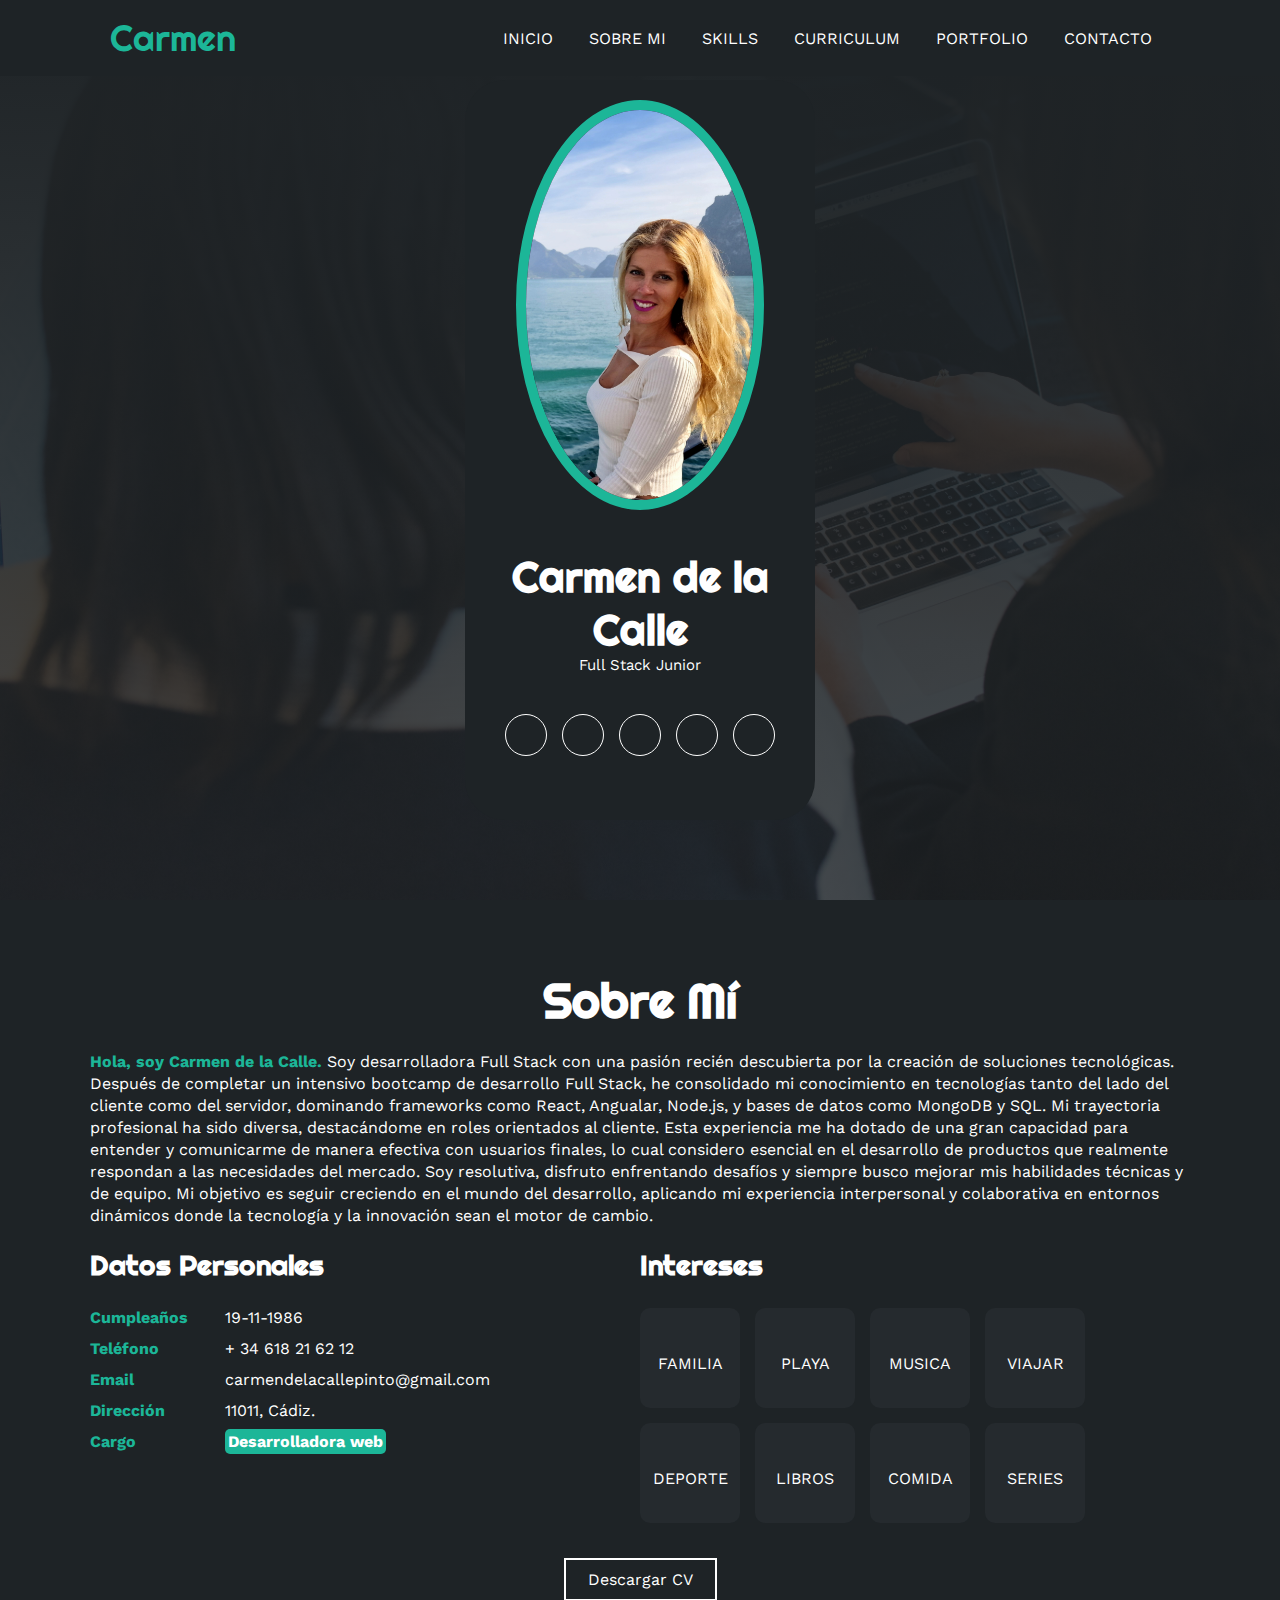
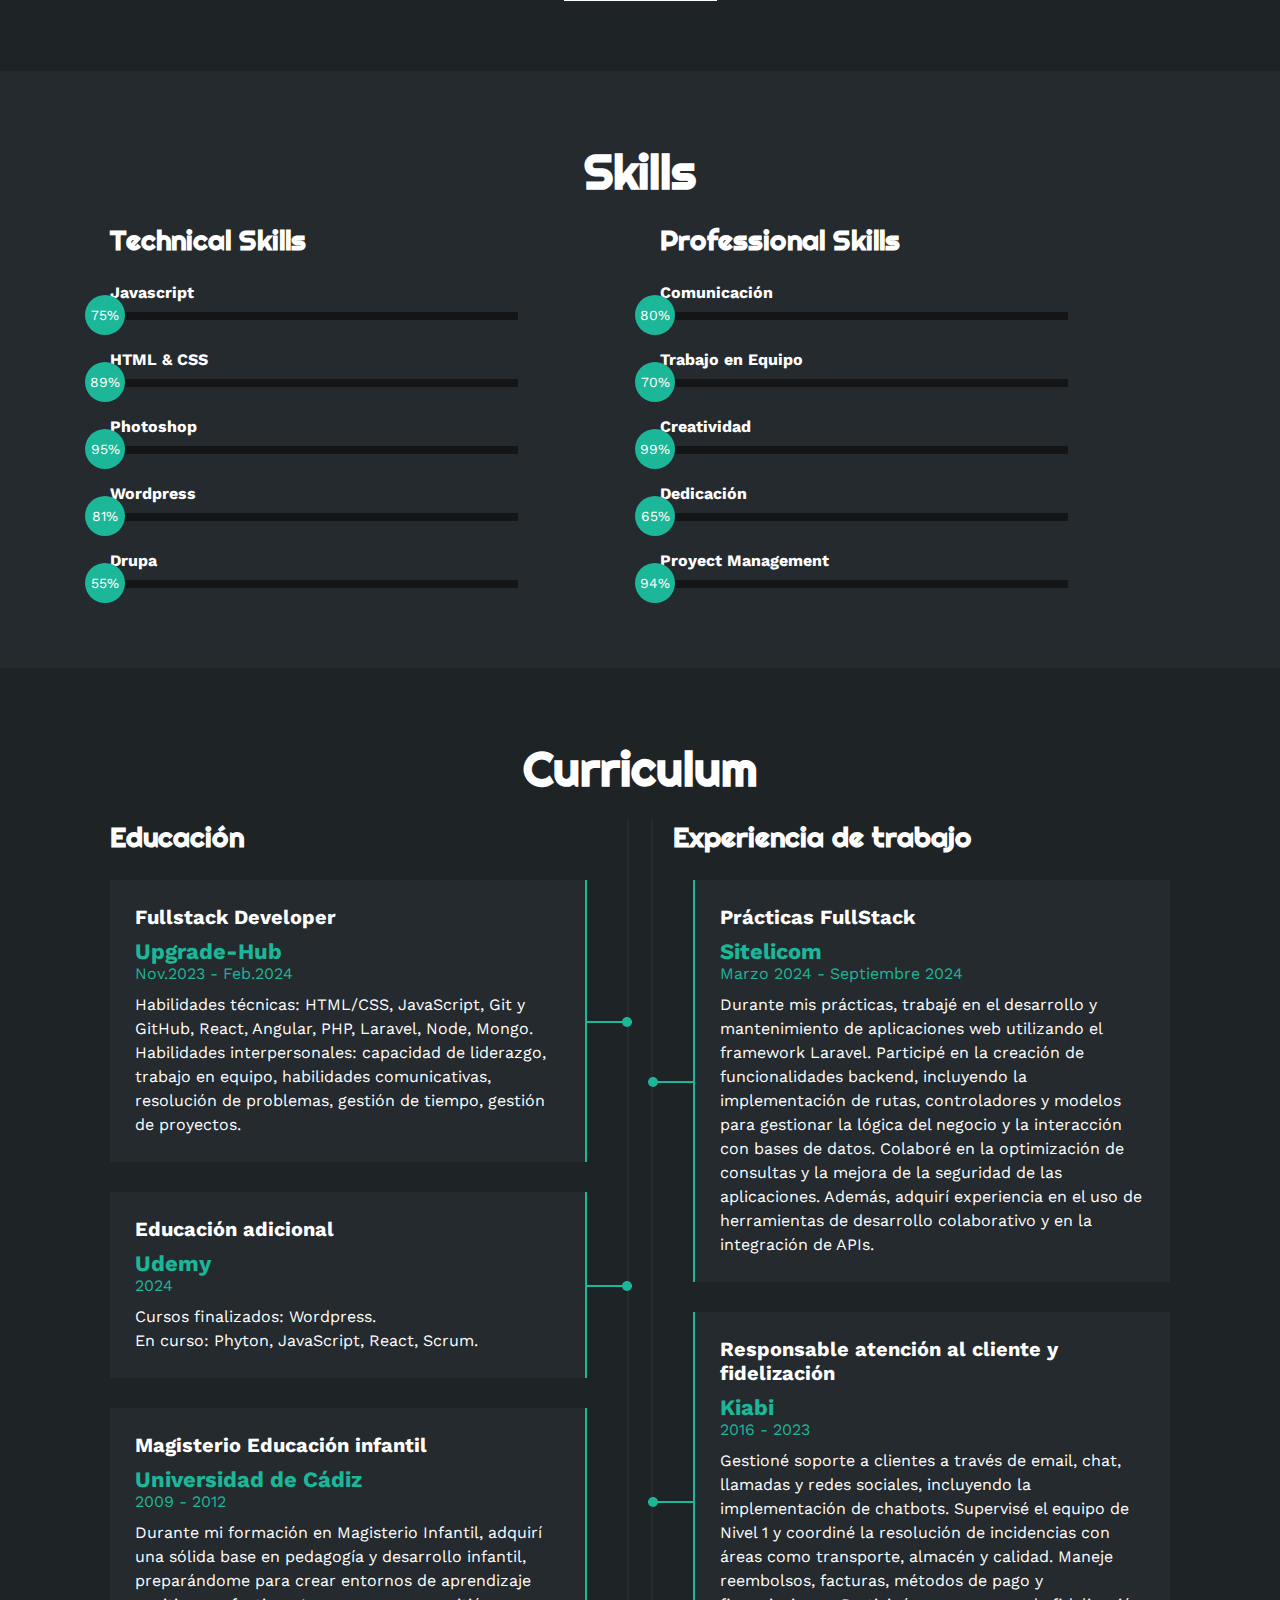
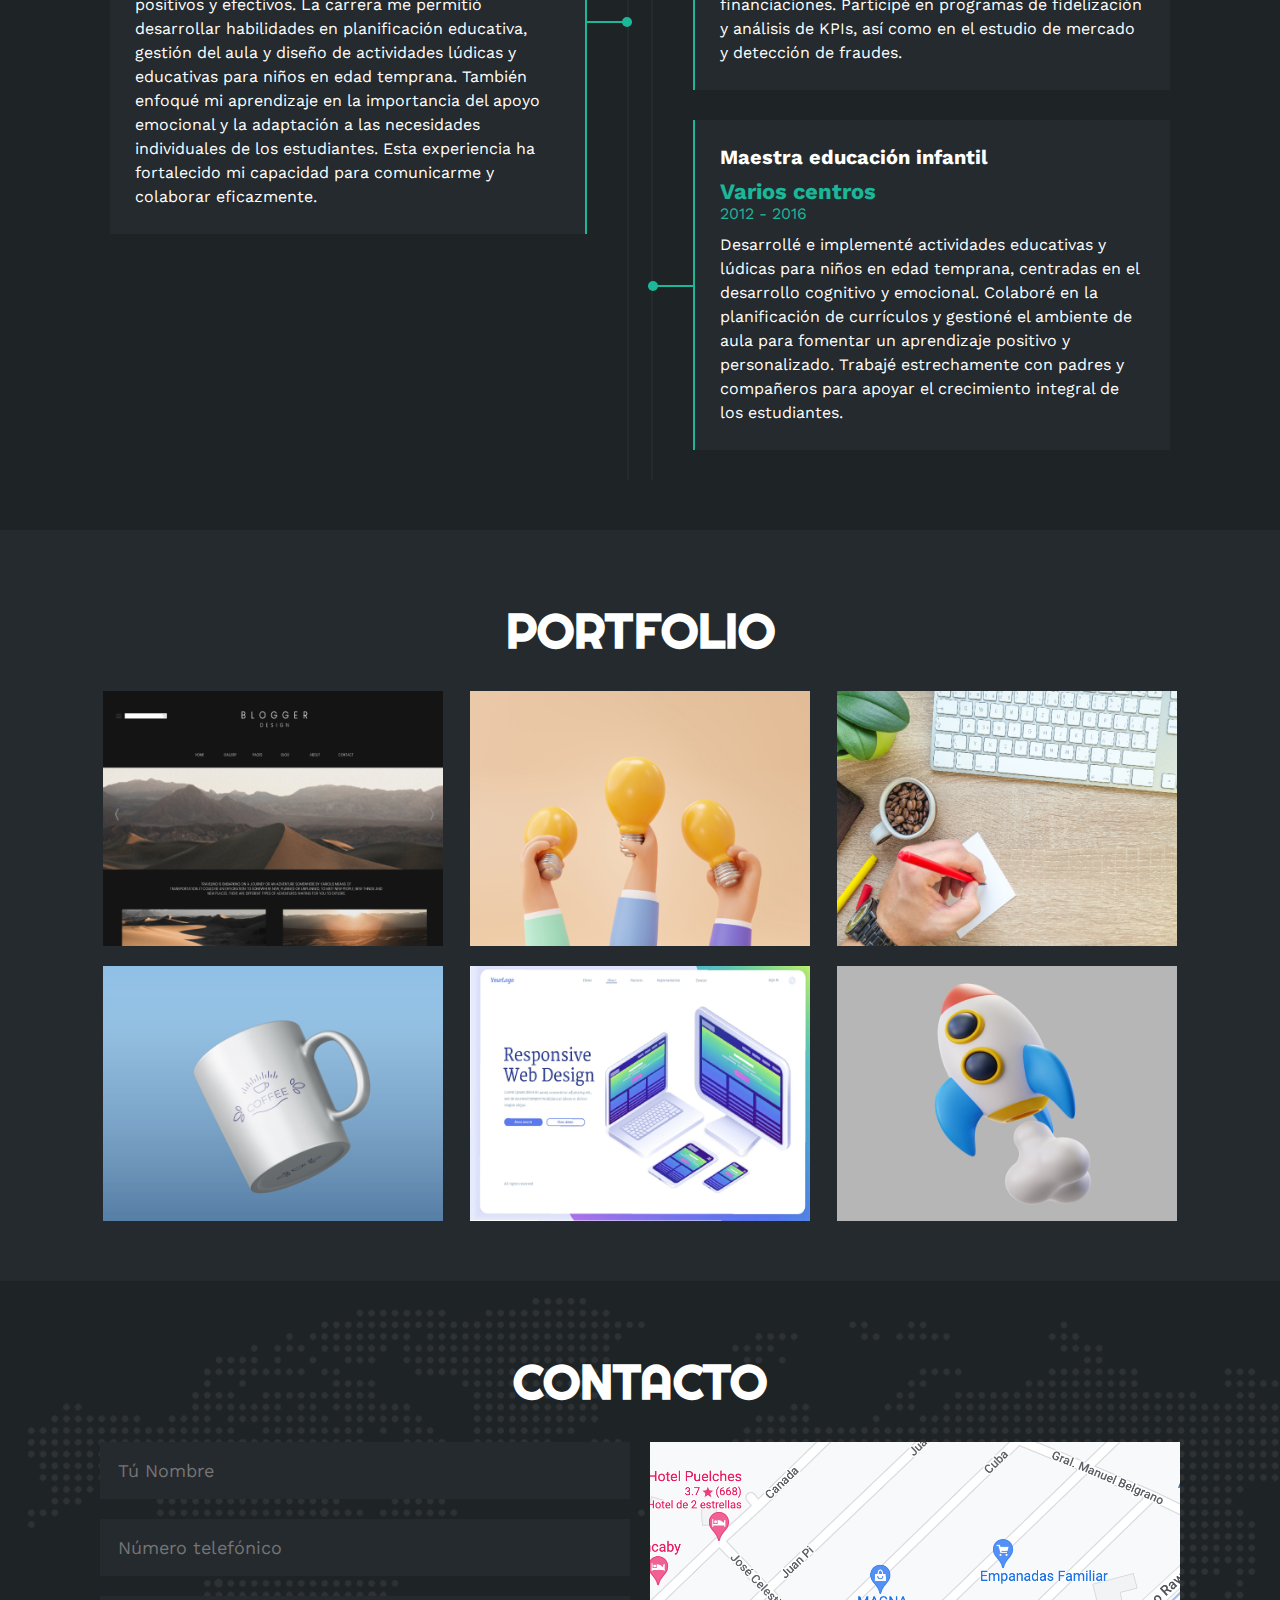
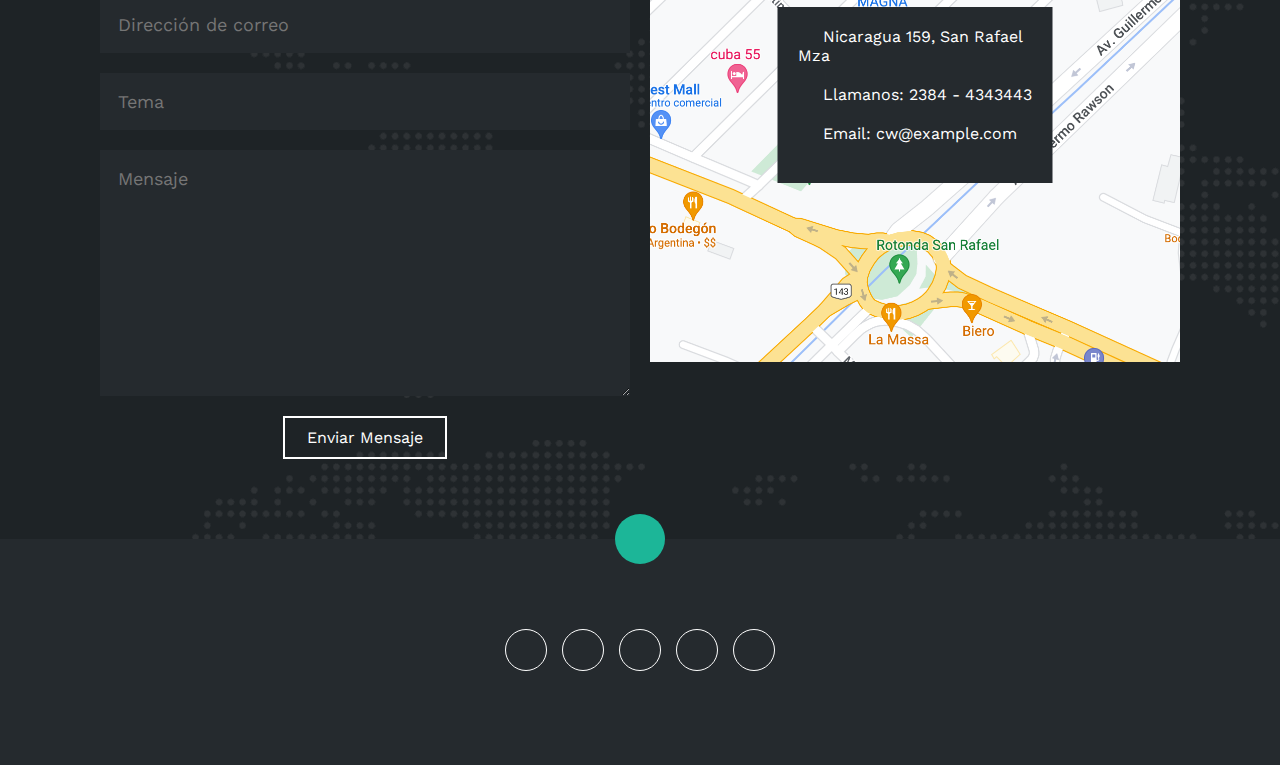
==== portfolio-carmen/index.html @ 6830748e "Inicio" ====
<!DOCTYPE html>
<html lang="es">
  <head>
    <meta charset="UTF-8" />
    <meta http-equiv="X-UA-Compatible" content="IE=edge" />
    <meta name="viewport" content="width=device-width, initial-scale=1.0" />
    <link
      rel="stylesheet"
      href="https://cdnjs.cloudflare.com/ajax/libs/font-awesome/6.1.2/css/all.min.css"
      integrity="sha512-1sCRPdkRXhBV2PBLUdRb4tMg1w2YPf37qatUFeS7zlBy7jJI8Lf4VHwWfZZfpXtYSLy85pkm9GaYVYMfw5BC1A=="
      crossorigin="anonymous"
      referrerpolicy="no-referrer"
    />
    <title>Portfolio</title>
    <link rel="stylesheet" href="estilo.css" />
  </head>
  <body>
    <!-- MENU ENCABEZADO -->
    <div class="contenedor-header">
      <header>
        <div class="logo">
          <a href="#">Carmen</a>
        </div>
        <nav id="nav">
          <ul>
            <li><a href="#inicio" onclick="seleccionar()">INICIO</a></li>
            <li><a href="#sobremi" onclick="seleccionar()">SOBRE MI</a></li>
            <li><a href="#skills" onclick="seleccionar()">SKILLS</a></li>
            <li>
              <a href="#curriculum" onclick="seleccionar()">CURRICULUM</a>
            </li>
            <li><a href="#portfolio" onclick="seleccionar()">PORTFOLIO</a></li>
            <li><a href="#contacto" onclick="seleccionar()">CONTACTO</a></li>
          </ul>
        </nav>
        <div class="nav-responsive" onclick="mostrarOcultarMenu()">
          <i class="fa-solid fa-bars"></i>
        </div>
      </header>
    </div>

    <!-- SECCION INICIO -->
    <section id="inicio" class="inicio">
      <div class="contenido-banner">
        <div class="contenedor-img">
          <img src="img/carmen.jpg" alt="" />
        </div>
        <h1>Carmen de la Calle</h1>
        <h2>Full Stack Junior</h2>
        <div class="redes">
          <a href="#"><i class="fa-brands fa-facebook-f"></i></a>
          <a href="#"><i class="fa-brands fa-twitter"></i></a>
          <a href="#"><i class="fa-brands fa-skype"></i></a>
          <a href="#"><i class="fa-brands fa-linkedin-in"></i></a>
          <a href="#"><i class="fa-solid fa-rss"></i></a>
        </div>
      </div>
    </section>

    <!-- SECCION SOBRE MI -->
    <section id="sobremi" class="sobremi">
      <div class="contenido-seccion">
        <h2>Sobre Mí</h2>
        <p>
          <span>Hola, soy Carmen de la Calle.</span> Soy desarrolladora Full
          Stack con una pasión recién descubierta por la creación de soluciones
          tecnológicas. Después de completar un intensivo bootcamp de desarrollo
          Full Stack, he consolidado mi conocimiento en tecnologías tanto del
          lado del cliente como del servidor, dominando frameworks como React,
          Angualar, Node.js, y bases de datos como MongoDB y SQL. Mi trayectoria
          profesional ha sido diversa, destacándome en roles orientados al
          cliente. Esta experiencia me ha dotado de una gran capacidad para
          entender y comunicarme de manera efectiva con usuarios finales, lo
          cual considero esencial en el desarrollo de productos que realmente
          respondan a las necesidades del mercado. Soy resolutiva, disfruto
          enfrentando desafíos y siempre busco mejorar mis habilidades técnicas
          y de equipo. Mi objetivo es seguir creciendo en el mundo del
          desarrollo, aplicando mi experiencia interpersonal y colaborativa en
          entornos dinámicos donde la tecnología y la innovación sean el motor
          de cambio.
        </p>

        <div class="fila">
          <!-- datos personales -->
          <div class="col">
            <h3>Datos Personales</h3>
            <ul>
              <li>
                <strong>Cumpleaños</strong>
                19-11-1986
              </li>
              <li>
                <strong>Teléfono</strong>
                + 34 618 21 62 12
              </li>
              <li>
                <strong>Email</strong>
                carmendelacallepinto@gmail.com
              </li>
              <li>
                <strong>Dirección</strong>
                11011, Cádiz.
              </li>
              <li>
                <strong>Cargo</strong>
                <span>Desarrolladora web</span>
              </li>
            </ul>
          </div>

          <!-- intereses -->
          <div class="col">
            <h3>Intereses</h3>
            <div class="contenedor-intereses">
              <div class="interes">
                <i class="fas fa-home"></i>
                <span>FAMILIA</span>
              </div>
              <div class="interes">
                <i class="fas fa-water"></i>
                <span>PLAYA</span>
              </div>
              <div class="interes">
                <i class="fa-solid fa-headphones"></i>
                <span>MUSICA</span>
              </div>
              <div class="interes">
                <i class="fa-solid fa-plane"></i>
                <span>VIAJAR</span>
              </div>
              <div class="interes">
                <i class="fa-solid fa-person-hiking"></i>
                <span>DEPORTE</span>
              </div>
              <div class="interes">
                <i class="fa-solid fa-book"></i>
                <span>LIBROS</span>
              </div>
              <div class="interes">
                <i class="fas fa-utensils"></i>
                <span>COMIDA</span>
              </div>
              <div class="interes">
                <i class="fas fa-tv"></i>
                <span>SERIES</span>
              </div>
            </div>
          </div>
        </div>
        <button>
          Descargar CV <i class="fa-solid fa-download"></i>
          <span class="overlay"></span>
        </button>
      </div>
    </section>

    <!-- SECCION SKILLS -->
    <section class="skills" id="skills">
      <div class="contenido-seccion">
        <h2>Skills</h2>
        <div class="fila">
          <!-- Technical Skill -->
          <div class="col">
            <h3>Technical Skills</h3>
            <div class="skill">
              <span>Javascript</span>
              <div class="barra-skill">
                <div class="progreso">
                  <span>75%</span>
                </div>
              </div>
            </div>
            <div class="skill">
              <span>HTML & CSS</span>
              <div class="barra-skill">
                <div class="progreso">
                  <span>89%</span>
                </div>
              </div>
            </div>
            <div class="skill">
              <span>Photoshop</span>
              <div class="barra-skill">
                <div class="progreso">
                  <span>95%</span>
                </div>
              </div>
            </div>
            <div class="skill">
              <span>Wordpress</span>
              <div class="barra-skill">
                <div class="progreso">
                  <span>81%</span>
                </div>
              </div>
            </div>
            <div class="skill">
              <span>Drupa</span>
              <div class="barra-skill">
                <div class="progreso">
                  <span>55%</span>
                </div>
              </div>
            </div>
          </div>
          <!-- Professional Skills -->
          <div class="col">
            <h3>Professional Skills</h3>
            <div class="skill">
              <span>Comunicación</span>
              <div class="barra-skill">
                <div class="progreso">
                  <span>80%</span>
                </div>
              </div>
            </div>
            <div class="skill">
              <span>Trabajo en Equipo</span>
              <div class="barra-skill">
                <div class="progreso">
                  <span>70%</span>
                </div>
              </div>
            </div>
            <div class="skill">
              <span>Creatividad</span>
              <div class="barra-skill">
                <div class="progreso">
                  <span>99%</span>
                </div>
              </div>
            </div>
            <div class="skill">
              <span>Dedicación</span>
              <div class="barra-skill">
                <div class="progreso">
                  <span>65%</span>
                </div>
              </div>
            </div>
            <div class="skill">
              <span>Proyect Management</span>
              <div class="barra-skill">
                <div class="progreso">
                  <span>94%</span>
                </div>
              </div>
            </div>
          </div>
        </div>
      </div>
    </section>

    <!-- SECCION CURRICULUM -->
    <section id="curriculum" class="curriculum">
      <div class="contenido-seccion">
        <h2>Curriculum</h2>
        <div class="fila">
          <div class="col izquierda">
            <h3>Educación</h3>
            <div class="item izq">
              <h4>Fullstack Developer</h4>
              <span class="casa">Upgrade-Hub</span>
              <span class="fecha">Nov.2023 - Feb.2024</span>
              <p>
                Habilidades técnicas: HTML/CSS, JavaScript, Git y GitHub, React,
                Angular, PHP, Laravel, Node, Mongo. Habilidades interpersonales:
                capacidad de liderazgo, trabajo en equipo, habilidades
                comunicativas, resolución de problemas, gestión de tiempo,
                gestión de proyectos.
              </p>
              <div class="conectori">
                <div class="circuloi"></div>
              </div>
            </div>
            <div class="item izq">
              <h4>Educación adicional</h4>
              <span class="casa">Udemy</span>
              <span class="fecha">2024</span>
              <p>
                Cursos finalizados: Wordpress. <br />
                En curso: Phyton, JavaScript, React, Scrum.
              </p>
              <div class="conectori">
                <div class="circuloi"></div>
              </div>
            </div>
            <div class="item izq">
              <h4>Magisterio Educación infantil</h4>
              <span class="casa">Universidad de Cádiz</span>
              <span class="fecha">2009 - 2012</span>
              <p>
                Durante mi formación en Magisterio Infantil, adquirí una sólida
                base en pedagogía y desarrollo infantil, preparándome para crear
                entornos de aprendizaje positivos y efectivos. La carrera me
                permitió desarrollar habilidades en planificación educativa,
                gestión del aula y diseño de actividades lúdicas y educativas
                para niños en edad temprana. También enfoqué mi aprendizaje en
                la importancia del apoyo emocional y la adaptación a las
                necesidades individuales de los estudiantes. Esta experiencia ha
                fortalecido mi capacidad para comunicarme y colaborar
                eficazmente.
              </p>
              <div class="conectori">
                <div class="circuloi"></div>
              </div>
            </div>
          </div>

          <div class="col derecha">
            <h3>Experiencia de trabajo</h3>
            <div class="item der">
              <h4>Prácticas FullStack</h4>
              <span class="casa">Sitelicom</span>
              <span class="fecha">Marzo 2024 - Septiembre 2024</span>
              <p>
                Durante mis prácticas, trabajé en el desarrollo y mantenimiento
                de aplicaciones web utilizando el framework Laravel. Participé
                en la creación de funcionalidades backend, incluyendo la
                implementación de rutas, controladores y modelos para gestionar
                la lógica del negocio y la interacción con bases de datos.
                Colaboré en la optimización de consultas y la mejora de la
                seguridad de las aplicaciones. Además, adquirí experiencia en el
                uso de herramientas de desarrollo colaborativo y en la
                integración de APIs.
              </p>
              <div class="conectord">
                <div class="circulod"></div>
              </div>
            </div>
            <div class="item der">
              <h4>Responsable atención al cliente y fidelización</h4>
              <span class="casa">Kiabi</span>
              <span class="fecha">2016 - 2023</span>
              <p>
                Gestioné soporte a clientes a través de email, chat, llamadas y
                redes sociales, incluyendo la implementación de chatbots.
                Supervisé el equipo de Nivel 1 y coordiné la resolución de
                incidencias con áreas como transporte, almacén y calidad. Maneje
                reembolsos, facturas, métodos de pago y financiaciones.
                Participé en programas de fidelización y análisis de KPIs, así
                como en el estudio de mercado y detección de fraudes.
              </p>
              <div class="conectord">
                <div class="circulod"></div>
              </div>
            </div>
            <div class="item der">
              <h4>Maestra educación infantil</h4>
              <span class="casa">Varios centros</span>
              <span class="fecha">2012 - 2016</span>
              <p>
                Desarrollé e implementé actividades educativas y lúdicas para
                niños en edad temprana, centradas en el desarrollo cognitivo y
                emocional. Colaboré en la planificación de currículos y gestioné
                el ambiente de aula para fomentar un aprendizaje positivo y
                personalizado. Trabajé estrechamente con padres y compañeros
                para apoyar el crecimiento integral de los estudiantes.
              </p>
              <div class="conectord">
                <div class="circulod"></div>
              </div>
            </div>
          </div>
        </div>
      </div>
    </section>

    <!-- SECCION PORTFOLIO -->
    <section id="portfolio" class="portfolio">
      <div class="contenido-seccion">
        <h2>PORTFOLIO</h2>
        <div class="galeria">
          <div class="proyecto">
            <img src="img/p1.jpg" alt="" />
            <div class="overlay">
              <h3>Diseño Creativo</h3>
              <p>Fotografía</p>
            </div>
          </div>
          <div class="proyecto">
            <img src="img/p2.jpg" alt="" />
            <div class="overlay">
              <h3>Diseño Creativo</h3>
              <p>Fotografía</p>
            </div>
          </div>
          <div class="proyecto">
            <img src="img/p3.jpg" alt="" />
            <div class="overlay">
              <h3>Diseño Creativo</h3>
              <p>Fotografía</p>
            </div>
          </div>
          <div class="proyecto">
            <img src="img/p4.jpg" alt="" />
            <div class="overlay">
              <h3>Diseño Creativo</h3>
              <p>Fotografía</p>
            </div>
          </div>
          <div class="proyecto">
            <img src="img/p5.jpg" alt="" />
            <div class="overlay">
              <h3>Diseño Creativo</h3>
              <p>Fotografía</p>
            </div>
          </div>
          <div class="proyecto">
            <img src="img/p6.jpg" alt="" />
            <div class="overlay">
              <h3>Diseño Creativo</h3>
              <p>Fotografía</p>
            </div>
          </div>
        </div>
      </div>
    </section>

    <!-- SECCION CONTACTO -->
    <section id="contacto" class="contacto">
      <div class="contenido-seccion">
        <h2>CONTACTO</h2>
        <div class="fila">
          <!-- Formulario -->
          <div class="col">
            <input type="text" placeholder="Tú Nombre" />
            <input type="text" placeholder="Número telefónico" />
            <input type="text" placeholder="Dirección de correo" />
            <input type="text" placeholder="Tema" />
            <textarea
              name=""
              id=""
              cols="30"
              rows="10"
              placeholder="Mensaje"
            ></textarea>
            <button>
              Enviar Mensaje<i class="fa-solid fa-paper-plane"></i>
              <span class="overlay"></span>
            </button>
          </div>
          <!-- Mapa -->
          <div class="col">
            <img src="img/ubicacion.png" alt="" />
            <div class="info">
              <ul>
                <li>
                  <i class="fa-solid fa-location-dot"></i>
                  Nicaragua 159, San Rafael Mza
                </li>
                <li>
                  <i class="fa-solid fa-mobile-screen"></i>
                  Llamanos: 2384 - 4343443
                </li>
                <li>
                  <i class="fa-solid fa-envelope"></i>
                  Email: cw@example.com
                </li>
              </ul>
            </div>
          </div>
        </div>
      </div>
    </section>

    <!-- footer -->
    <footer>
      <a href="#inicio" class="arriba">
        <i class="fa-solid fa-angles-up"></i>
      </a>
      <div class="redes">
        <a href="#"><i class="fa-brands fa-facebook-f"></i></a>
        <a href="#"><i class="fa-brands fa-twitter"></i></a>
        <a href="#"><i class="fa-brands fa-skype"></i></a>
        <a href="#"><i class="fa-brands fa-linkedin-in"></i></a>
        <a href="#"><i class="fa-solid fa-rss"></i></a>
      </div>
    </footer>

    <script src="script.js"></script>
  </body>
</html>
---- portfolio-carmen/estilo.css ----
@import url("https://fonts.googleapis.com/css2?family=Righteous&family=Work+Sans:wght@100;300;400;600;800&display=swap");
* {
  box-sizing: border-box;
  font-family: "Work Sans";
  margin: 0;
  padding: 0;
}
html {
  /* me permite deslizar cuando hago clic en los links del menu */
  scroll-behavior: smooth;
}
/* MENU */
.contenedor-header {
  background: #1e2326;
  position: fixed;
  width: 100%;
  top: 0;
  left: 0;
  z-index: 99;
}
.contenedor-header header {
  max-width: 1100px;
  margin: auto;
  display: flex;
  justify-content: space-between;
  align-items: center;
  padding: 15px 20px;
}
.contenedor-header header .logo a {
  font-family: "Righteous";
  font-size: 36px;
  color: #1cb698;
  text-decoration: none;
}
.contenedor-header header ul {
  display: flex;
  list-style: none;
}
.contenedor-header header nav ul li a {
  text-align: none;
  color: #fff;
  margin: 0 15px;
  padding: 3px;
  transition: 0.5s;
  text-decoration: none;
}
.contenedor-header header nav ul li a:hover {
  color: #1cb698;
}
.nav-responsive {
  background-color: #1cb698;
  color: #fff;
  padding: 5px 10px;
  border-radius: 5px;
  cursor: pointer;
  display: none;
}
/* SECCION I N I C I O */
.inicio {
  background: linear-gradient(
      to top,
      rgba(30, 35, 38, 0.8),
      rgba(30, 35, 38, 1)
    ),
    url(img/fondo.jpg);
  background-size: cover;
  height: 100vh;
  color: #fff;
  display: flex;
  align-items: center;
}
.inicio .contenido-banner {
  padding: 20px;
  background-color: #1e2326;
  max-width: 350px;
  margin: auto;
  text-align: center;
  border-radius: 40px;
}
.inicio .contenido-banner img {
  margin-top: 40px;
  border: 10px solid #1cb698;
  display: block;
  width: 80%;
  margin: auto;
  border-radius: 100%;
}
.inicio .contenido-banner h1 {
  margin-top: 40px;
  font-size: 42px;
  font-family: "Righteous";
}
.inicio .contenido-banner h2 {
  font-size: 15px;
  font-weight: normal;
}
.inicio .contenido-banner .redes a {
  color: #fff;
  display: inline-block;
  text-decoration: none;
  border: 1px solid #fff;
  border-radius: 100%;
  width: 42px;
  height: 42px;
  line-height: 42px;
  margin: 40px 5px;
  font-size: 20px;
  transition: 0.3s;
}
.inicio .contenido-banner .redes a:hover {
  background-color: #1cb698;
}
.sobremi {
  background-color: #1e2326;
  color: #fff;
  padding: 50px 20px;
}
.sobremi .contenido-seccion {
  max-width: 1100px;
  margin: auto;
}
.sobremi h2 {
  font-size: 48px;
  font-family: "Righteous";
  text-align: center;
  padding: 20px 0;
}
.sobremi .contenido-seccion p {
  font: 18px;
  line-height: 22px;
  margin-bottom: 20px;
}
.sobremi .contenido-seccion p span {
  color: #1cb698;
  font-weight: bold;
}
.sobremi .fila {
  display: flex;
}
.sobremi .fila .col {
  width: 50%;
}
.sobremi .fila .col h3 {
  font-size: 28px;
  font-family: "Righteous";
  margin-bottom: 25px;
}
.sobremi .fila .col ul {
  list-style: none;
}
.sobremi .fila .col ul li {
  margin: 12px 0;
}
.sobremi .fila .col ul li strong {
  display: inline-block;
  color: #1cb698;
  width: 130px;
}
.sobremi .fila .col ul li span {
  background-color: #1cb698;
  padding: 3px;
  font-weight: bold;
  border-radius: 5px;
}
.sobremi .fila .col .contenedor-intereses {
  display: flex;
  flex-wrap: wrap;
}
.sobremi .fila .col .contenedor-intereses .interes {
  width: 100px;
  height: 100px;
  background-color: #252a2e;
  border-radius: 10px;
  margin: 0 15px 15px 0;
  display: flex;
  flex-direction: column;
  align-items: center;
  justify-content: center;
  transition: 0.3s;
}
.sobremi .fila .col .contenedor-intereses .interes:hover {
  background-color: #1cb698;
}
.sobremi .fila .col .contenedor-intereses .interes i {
  font-size: 30px;
  margin-bottom: 10px;
}
.sobremi button {
  cursor: pointer;
  background-color: transparent;
  border: 2px solid #fff;
  width: fit-content;
  display: block;
  margin: 20px auto;
  padding: 10px 22px;
  font-size: 16px;
  color: #fff;
  position: relative;
  z-index: 10;
}
.sobremi button .overlay {
  position: absolute;
  top: 0;
  left: 0;
  width: 0;
  height: 100%;
  background-color: #1cb698;
  z-index: -1;
  transition: 1s;
}
.sobremi button:hover .overlay {
  width: 100%;
}
/* SECCION S K I L L S */
.skills {
  background-color: #252a2e;
  color: #fff;
  padding: 50px 20px;
}
.skills .contenido-seccion {
  max-width: 1100px;
  margin: auto;
}
.skills h2 {
  font-size: 48px;
  font-family: "Righteous";
  text-align: center;
  padding: 20px 0;
}
.skills .fila {
  display: flex;
}
.skills .fila .col {
  width: 50%;
  padding: 0 20px;
}
.skills .fila .col h3 {
  font-size: 28px;
  font-family: "Righteous";
  margin-bottom: 25px;
}
.skills .skill > span {
  font-weight: bold;
  display: block;
  margin-bottom: 10px;
}
.skills .skill .barra-skill {
  height: 8px;
  width: 80%;
  background-color: #131517;
  position: relative;
  margin-bottom: 30px;
}
.skills .skill .progreso {
  background-color: #1cb698;
  position: absolute;
  top: 0;
  left: 0;
  height: 8px;
}
.skills .skill .barra-skill span {
  position: absolute;
  height: 40px;
  width: 40px;
  background-color: #1cb698;
  border-radius: 50px;
  line-height: 40px;
  text-align: center;
  top: -17px;
  right: -15px;
  font-size: 14px;
}
/* Estas clases se agregaran dinamicamente mediante javascript */
.skills .skill .javascript {
  width: 0%;
  animation: 2s javascript forwards;
}
@keyframes javascript {
  0% {
    width: 0%;
  }
  100% {
    width: 75%;
  }
}

.skills .skill .htmlcss {
  width: 0%;
  animation: 2s htmlcss forwards;
}
@keyframes htmlcss {
  0% {
    width: 0%;
  }
  100% {
    width: 89%;
  }
}

.skills .skill .photoshop {
  width: 0%;
  animation: 2s photoshop forwards;
}
@keyframes photoshop {
  0% {
    width: 0%;
  }
  100% {
    width: 95%;
  }
}

.skills .skill .wordpress {
  width: 0%;
  animation: 2s wordpress forwards;
}
@keyframes wordpress {
  0% {
    width: 0%;
  }
  100% {
    width: 81%;
  }
}

.skills .skill .drupal {
  width: 0%;
  animation: 2s drupal forwards;
}
@keyframes drupal {
  0% {
    width: 0%;
  }
  100% {
    width: 55%;
  }
}

.skills .skill .comunicacion {
  width: 0%;
  animation: 2s comunicacion forwards;
}
@keyframes comunicacion {
  0% {
    width: 0%;
  }
  100% {
    width: 80%;
  }
}

.skills .skill .trabajo {
  width: 0%;
  animation: 2s trabajo forwards;
}
@keyframes trabajo {
  0% {
    width: 0%;
  }
  100% {
    width: 70%;
  }
}

.skills .skill .creatividad {
  width: 0%;
  animation: 2s creatividad forwards;
}
@keyframes creatividad {
  0% {
    width: 0%;
  }
  100% {
    width: 99%;
  }
}

.skills .skill .dedicacion {
  width: 0%;
  animation: 2s dedicacion forwards;
}
@keyframes dedicacion {
  0% {
    width: 0%;
  }
  100% {
    width: 65%;
  }
}

.skills .skill .proyect {
  width: 0%;
  animation: 2s proyect forwards;
}
@keyframes proyect {
  0% {
    width: 0%;
  }
  100% {
    width: 94%;
  }
}
/* SECCION CURRICULUM */
.curriculum {
  background-color: #1e2326;
  color: #fff;
  padding: 50px 20px;
}
.curriculum .contenido-seccion {
  max-width: 1100px;
  margin: auto;
}
.curriculum h2 {
  font-size: 48px;
  font-family: "Righteous";
  text-align: center;
  padding: 20px 0;
}
.curriculum .fila {
  display: flex;
  justify-content: space-between;
}
.curriculum .fila .col {
  width: 49%;
  padding: 0 20px;
}
.curriculum .fila .col h3 {
  font-size: 28px;
  font-family: "Righteous";
  margin-bottom: 25px;
}
.curriculum .fila .izquierda {
  border-right: 2px solid #252a2e;
}
.curriculum .fila .derecha {
  border-left: 2px solid #252a2e;
}
.curriculum .fila .item {
  padding: 25px;
  margin-bottom: 30px;
  background-color: #252a2e;
  position: relative;
}
.curriculum .fila .item h4 {
  font-size: 20px;
  margin-bottom: 10px;
}
.curriculum .fila .item .casa {
  color: #1cb698;
  font-size: 22px;
  font-weight: bold;
  display: block;
}
.curriculum .fila .item .fecha {
  display: block;
  color: #1cb698;
  margin-bottom: 10px;
}
.curriculum .fila .item p {
  line-height: 24px;
}
.curriculum .fila .izq {
  border-right: 2px solid #1cb698;
  margin-right: 20px;
}
.curriculum .fila .der {
  border-left: 2px solid #1cb698;
  margin-left: 20px;
}
.curriculum .fila .item .conectori {
  height: 2px;
  background-color: #1cb698;
  width: 47px;
  position: absolute;
  top: 50%;
  right: -47px;
  z-index: 5;
}
.curriculum .fila .item .conectori .circuloi {
  display: block;
  height: 10px;
  width: 10px;
  border-radius: 50%;
  background-color: #1cb698;
  float: right;
  position: relative;
  bottom: 4px;
}
.curriculum .fila .item .conectord {
  height: 2px;
  background-color: #1cb698;
  width: 47px;
  position: absolute;
  top: 50%;
  left: -47px;
  z-index: 5;
}
.curriculum .fila .item .conectord .circulod {
  display: block;
  height: 10px;
  width: 10px;
  border-radius: 50%;
  background-color: #1cb698;
  float: left;
  position: relative;
  bottom: 4px;
}
/* SECCION PORTFOLIO */
.portfolio {
  background-color: #252a2e;
  color: #fff;
  padding: 50px 20px;
}
.portfolio .contenido-seccion {
  max-width: 1100px;
  margin: auto;
}
.portfolio h2 {
  font-size: 48px;
  font-family: "Righteous";
  text-align: center;
  padding: 20px 0;
}
.portfolio .galeria {
  display: flex;
  flex-wrap: wrap;
  justify-content: space-around;
}
.portfolio .galeria .proyecto {
  position: relative;
  max-width: 340px;
  height: fit-content;
  margin: 10px;
  cursor: pointer;
}
.portfolio .galeria .proyecto img {
  width: 100%;
  display: block;
}
.portfolio .galeria .proyecto .overlay {
  position: absolute;
  top: 0;
  width: 100%;
  height: 100%;
  text-align: center;
  background: linear-gradient(rgba(28, 182, 152, 0.8), rgba(28, 182, 152, 0.8));
  display: flex;
  flex-direction: column;
  justify-content: center;
  transition: 1s;
  font-size: 18px;
  letter-spacing: 3px;
  opacity: 0;
}
.portfolio .galeria .proyecto .overlay h3 {
  margin-bottom: 20px;
  transition: 1s;
}
.portfolio .galeria .proyecto .overlay:hover {
  opacity: 1;
}
.portfolio .galeria .proyecto .overlay:hover h3 {
  margin-bottom: 0px;
}
/* SECCION CONTACTO */
.contacto {
  background-image: url(img/contact_bg.png);
  background-color: #1e2326;
  color: #fff;
  padding: 50px 0;
}
.contacto .contenido-seccion {
  max-width: 1100px;
  margin: auto;
}
.contacto h2 {
  font-size: 48px;
  font-family: "Righteous";
  text-align: center;
  padding: 20px 0;
}
.contacto .fila {
  display: flex;
}
.contacto .col {
  width: 50%;
  padding: 10px;
  position: relative;
}
.contacto .col input,
.contacto .col textarea {
  display: block;
  width: 100%;
  padding: 18px;
  border: none;
  margin-bottom: 20px;
  background-color: #252a2e;
  color: #fff;
  font-size: 18px;
}
.contacto button {
  cursor: pointer;
  background-color: transparent;
  border: 2px solid #fff;
  width: fit-content;
  display: block;
  margin: 20px auto;
  padding: 10px 22px;
  font-size: 16px;
  color: #fff;
  position: relative;
  z-index: 10;
}
.contacto button .overlay {
  position: absolute;
  top: 0;
  left: 0;
  width: 0;
  height: 100%;
  background-color: #1cb698;
  z-index: -1;
  transition: 1s;
}
.contacto button:hover .overlay {
  width: 100%;
}
.contacto .col img {
  width: 100%;
}
.contacto .col .info {
  position: absolute;
  top: 40%;
  background-color: #252a2e;
  padding: 20px;
  max-width: 350px;
  left: 50%;
  transform: translate(-50%, -50%);
}
.contacto .col .info ul {
  list-style: none;
}
.contacto .col .info ul li {
  margin-bottom: 20px;
}
.contacto .col .info ul li i {
  color: #1cb698;
  display: inline-block;
  margin-right: 20px;
}
footer {
  background-color: #252a2e;
  color: #fff;
  padding: 50px 0 30px 0;
  text-align: center;
  position: relative;
  width: 100%;
}
footer .redes {
  margin-bottom: 20px;
}
footer .redes a {
  color: #fff;
  display: inline-block;
  text-decoration: none;
  border: 1px solid #fff;
  border-radius: 100%;
  width: 42px;
  height: 42px;
  line-height: 42px;
  margin: 40px 5px;
  font-size: 20px;
  transition: 0.3s;
}
footer .arriba {
  display: block;
  width: 50px;
  height: 50px;
  background-color: #1cb698;
  color: #fff;
  position: absolute;
  left: 50%;
  transform: translateX(-50%);
  top: -25px;
  border-radius: 50%;
  line-height: 50px;
  font-size: 18px;
}
/* SECCION RESPONSIVE */
@media screen and (max-width: 980px) {
  nav {
    display: none;
  }
  .nav-responsive {
    display: block;
  }
  nav.responsive {
    display: block;
    position: absolute;
    right: 0;
    top: 75px;
    background-color: #252a2e;
    width: 180px;
  }
  nav.responsive ul {
    display: block !important;
  }
  nav.responsive ul li {
    border-bottom: 1px solid #fff;
    padding: 10px 0;
  }
}
@media screen and (max-width: 700px) {
  .sobremi .fila {
    display: block;
  }
  .sobremi .fila .col {
    width: fit-content;
  }

  .skills .fila {
    display: block;
  }
  .skills .fila .col {
    width: 100%;
  }
  .skills .fila .col .barra-skill {
    width: 100%;
  }

  .curriculum .fila {
    display: block;
  }
  .curriculum .fila .col {
    width: 90%;
  }
  .curriculum .fila .derecha {
    margin-left: 20px;
  }

  .portfolio .galeria {
    display: block;
    width: 100%;
  }
  .portfolio .galeria .proyecto {
    max-width: 100%;
  }
  .portfolio .galeria .proyecto img {
    width: 100%;
  }
  .contacto .fila {
    display: block;
  }
  .contacto .fila .col {
    width: 100%;
  }
}
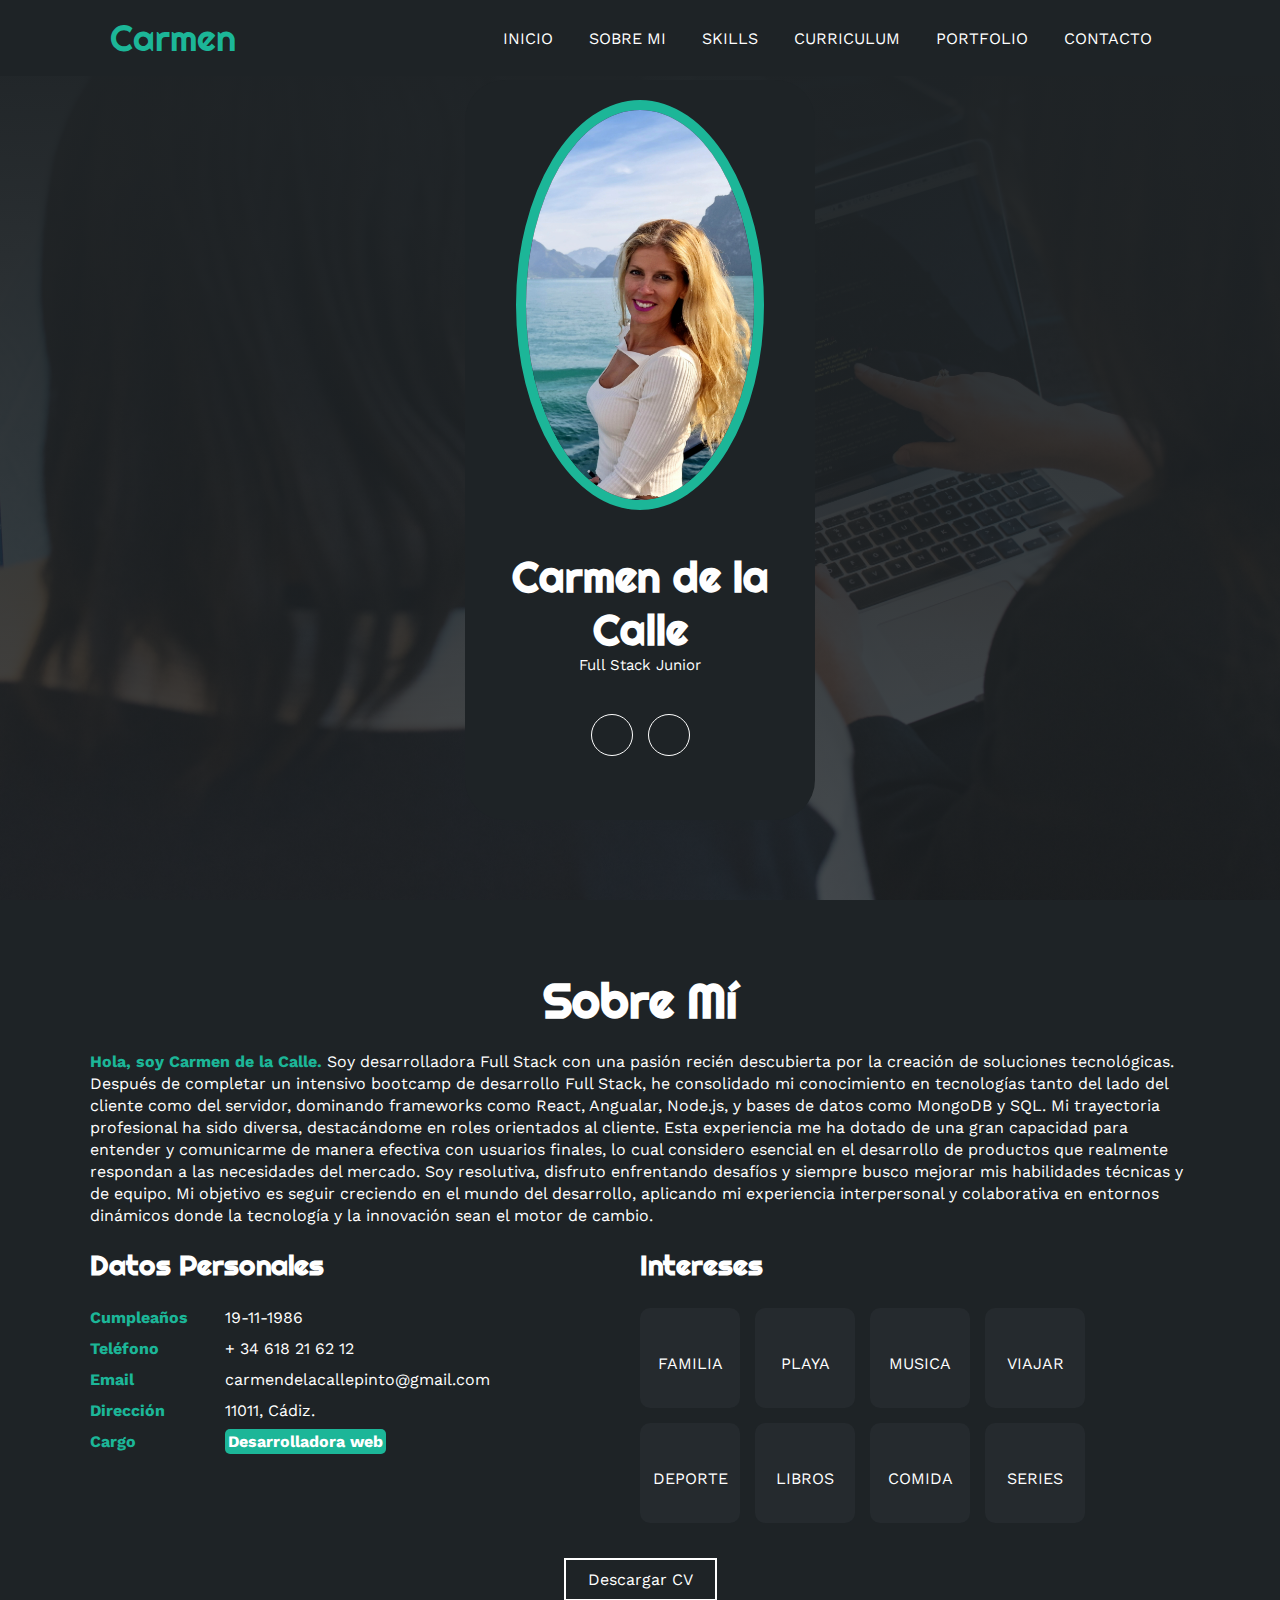
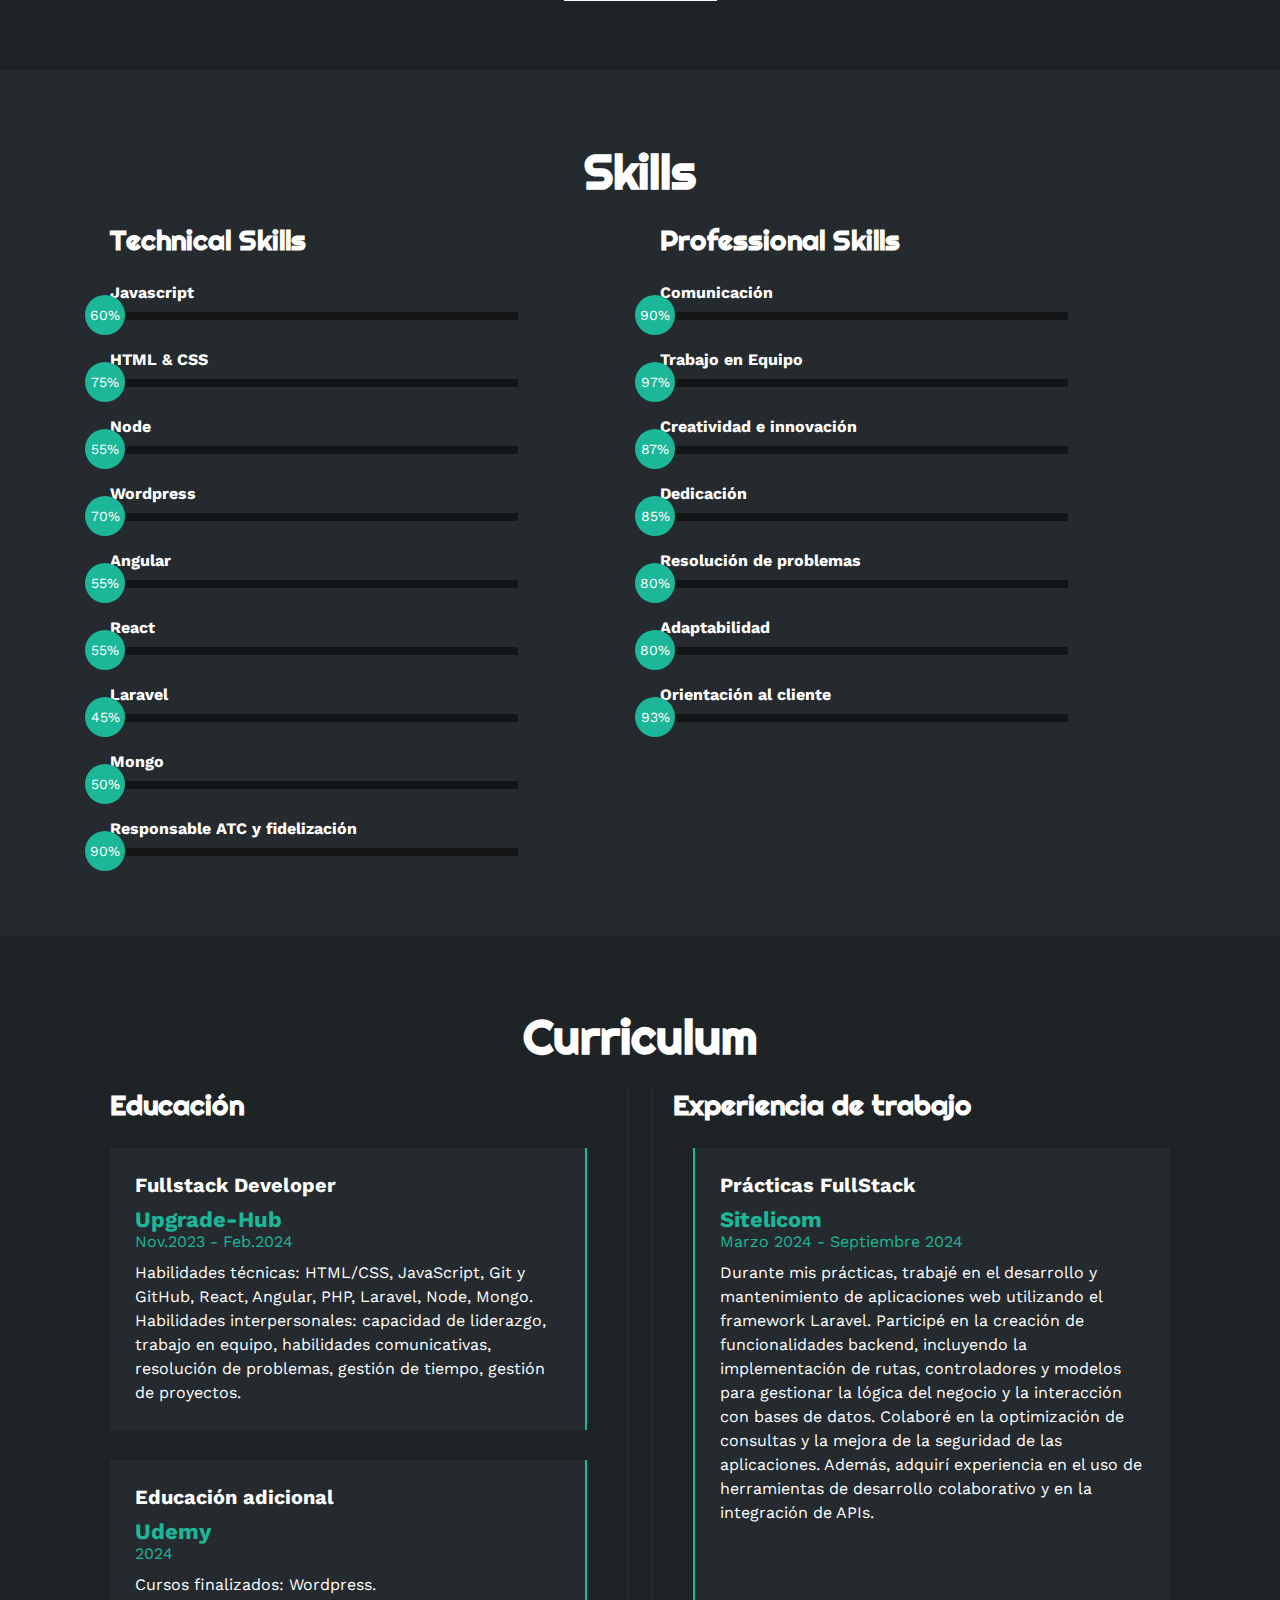
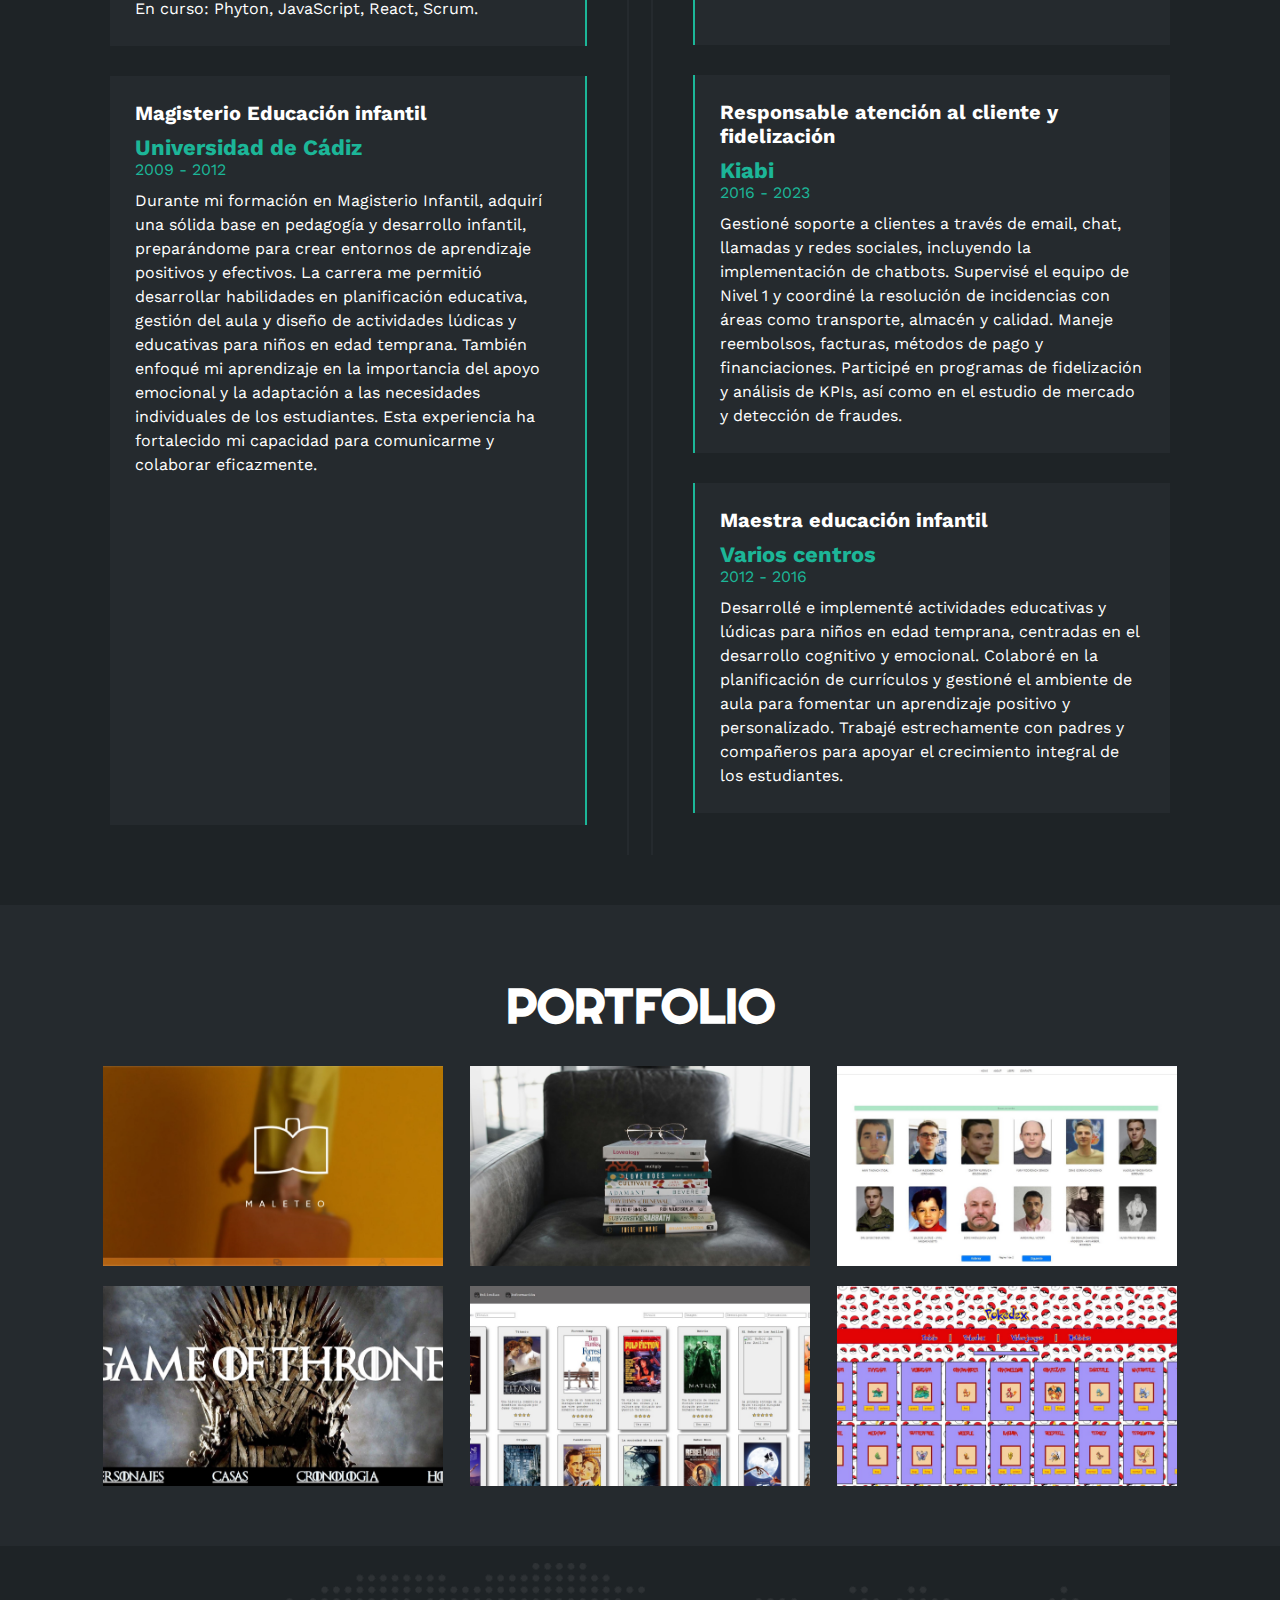
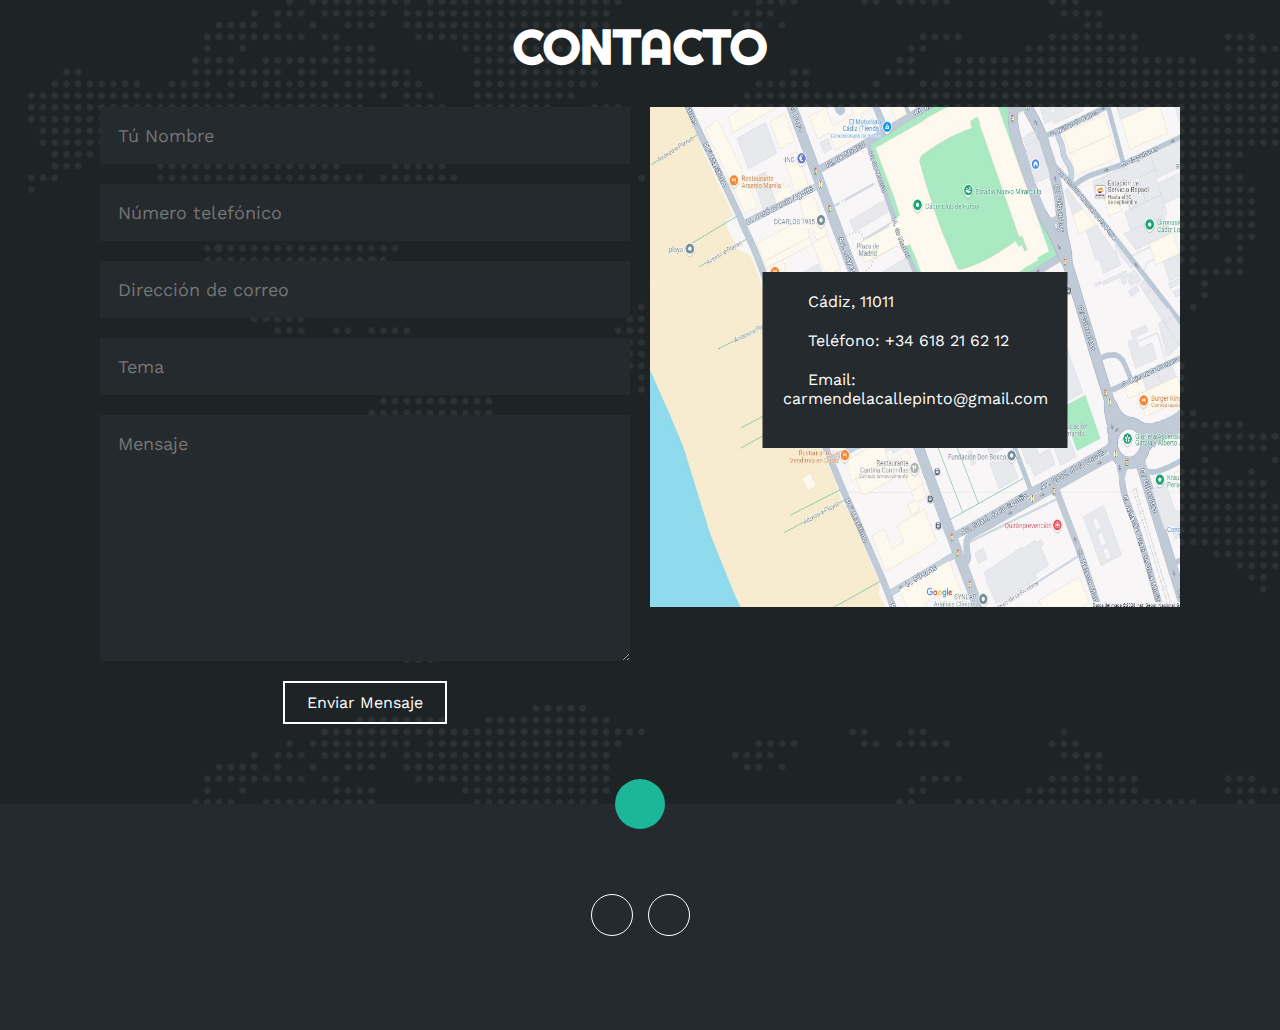
==== commit 10c23a87: "Falta el envío de email" ====
--- a/portfolio-carmen/index.html
+++ b/portfolio-carmen/index.html
@@ -48,11 +48,10 @@
         <h1>Carmen de la Calle</h1>
         <h2>Full Stack Junior</h2>
         <div class="redes">
-          <a href="#"><i class="fa-brands fa-facebook-f"></i></a>
-          <a href="#"><i class="fa-brands fa-twitter"></i></a>
-          <a href="#"><i class="fa-brands fa-skype"></i></a>
-          <a href="#"><i class="fa-brands fa-linkedin-in"></i></a>
-          <a href="#"><i class="fa-solid fa-rss"></i></a>
+          <a href="https://github.com/Carmendlcp" target="_blank" aria-label="GitHub">
+            <i class="fa-brands fa-github"></i></a>
+          <a href="https://www.linkedin.com/in/carmen-de-la-calle-pinto" target="_blank" aria-label="LinkedIn">
+            <i class="fa-brands fa-linkedin-in"></i></a>
         </div>
       </div>
     </section>
@@ -147,10 +146,12 @@
             </div>
           </div>
         </div>
+        <form method="get" action="https://drive.google.com/uc?export=download&id=1sB3gM0G09ugyXhAYR5oztyqMfe2yFRd4">
         <button>
           Descargar CV <i class="fa-solid fa-download"></i>
           <span class="overlay"></span>
-        </button>
+      </button>
+    </form>
       </div>
     </section>
 
@@ -166,23 +167,24 @@
               <span>Javascript</span>
               <div class="barra-skill">
                 <div class="progreso">
+                  <!-- <div class="progreso javascript">??  -->
+                  <span>60%</span>
+                </div>
+              </div>
+            </div>
+            <div class="skill">
+              <span>HTML & CSS</span>
+              <div class="barra-skill">
+                <div class="progreso">
                   <span>75%</span>
                 </div>
               </div>
             </div>
             <div class="skill">
-              <span>HTML & CSS</span>
-              <div class="barra-skill">
-                <div class="progreso">
-                  <span>89%</span>
-                </div>
-              </div>
-            </div>
-            <div class="skill">
-              <span>Photoshop</span>
-              <div class="barra-skill">
-                <div class="progreso">
-                  <span>95%</span>
+              <span>Node</span>
+              <div class="barra-skill">
+                <div class="progreso">
+                  <span>55%</span>
                 </div>
               </div>
             </div>
@@ -190,15 +192,47 @@
               <span>Wordpress</span>
               <div class="barra-skill">
                 <div class="progreso">
-                  <span>81%</span>
-                </div>
-              </div>
-            </div>
-            <div class="skill">
-              <span>Drupa</span>
+                  <span>70%</span>
+                </div>
+              </div>
+            </div>
+            <div class="skill">
+              <span>Angular</span>
               <div class="barra-skill">
                 <div class="progreso">
                   <span>55%</span>
+                </div>
+              </div>
+            </div>
+            <div class="skill">
+              <span>React</span>
+              <div class="barra-skill">
+                <div class="progreso">
+                  <span>55%</span>
+                </div>
+              </div>
+            </div>
+            <div class="skill">
+              <span>Laravel</span>
+              <div class="barra-skill">
+                <div class="progreso">
+                  <span>45%</span>
+                </div>
+              </div>
+            </div>
+            <div class="skill">
+              <span>Mongo</span>
+              <div class="barra-skill">
+                <div class="progreso">
+                  <span>50%</span>
+                </div>
+              </div>
+            </div>
+            <div class="skill">
+              <span>Responsable ATC y fidelización</span>
+              <div class="barra-skill">
+                <div class="progreso">
+                  <span>90%</span>
                 </div>
               </div>
             </div>
@@ -210,39 +244,55 @@
               <span>Comunicación</span>
               <div class="barra-skill">
                 <div class="progreso">
+                  <span>90%</span>
+                </div>
+              </div>
+            </div>
+            <div class="skill">
+              <span>Trabajo en Equipo</span>
+              <div class="barra-skill">
+                <div class="progreso">
+                  <span>97%</span>
+                </div>
+              </div>
+            </div>
+            <div class="skill">
+              <span>Creatividad e innovación</span>
+              <div class="barra-skill">
+                <div class="progreso">
+                  <span>87%</span>
+                </div>
+              </div>
+            </div>
+            <div class="skill">
+              <span>Dedicación</span>
+              <div class="barra-skill">
+                <div class="progreso">
+                  <span>85%</span>
+                </div>
+              </div>
+            </div>
+            <div class="skill">
+              <span>Resolución de problemas</span>
+              <div class="barra-skill">
+                <div class="progreso">
                   <span>80%</span>
                 </div>
               </div>
             </div>
             <div class="skill">
-              <span>Trabajo en Equipo</span>
-              <div class="barra-skill">
-                <div class="progreso">
-                  <span>70%</span>
-                </div>
-              </div>
-            </div>
-            <div class="skill">
-              <span>Creatividad</span>
-              <div class="barra-skill">
-                <div class="progreso">
-                  <span>99%</span>
-                </div>
-              </div>
-            </div>
-            <div class="skill">
-              <span>Dedicación</span>
-              <div class="barra-skill">
-                <div class="progreso">
-                  <span>65%</span>
-                </div>
-              </div>
-            </div>
-            <div class="skill">
-              <span>Proyect Management</span>
-              <div class="barra-skill">
-                <div class="progreso">
-                  <span>94%</span>
+              <span>Adaptabilidad</span>
+              <div class="barra-skill">
+                <div class="progreso">
+                  <span>80%</span>
+                </div>
+              </div>
+            </div>
+            <div class="skill">
+              <span>Orientación al cliente</span>
+              <div class="barra-skill">
+                <div class="progreso">
+                  <span>93%</span>
                 </div>
               </div>
             </div>
@@ -301,6 +351,7 @@
                 fortalecido mi capacidad para comunicarme y colaborar
                 eficazmente.
               </p>
+            </br></br></br></br></br></br></br></br></br></br></br></br></br></br></br></br></br>
               <div class="conectori">
                 <div class="circuloi"></div>
               </div>
@@ -324,6 +375,11 @@
                 uso de herramientas de desarrollo colaborativo y en la
                 integración de APIs.
               </p>
+            </br>
+          </br>
+        </br>
+      </br>
+    </br>
               <div class="conectord">
                 <div class="circulod"></div>
               </div>
@@ -372,46 +428,67 @@
         <h2>PORTFOLIO</h2>
         <div class="galeria">
           <div class="proyecto">
-            <img src="img/p1.jpg" alt="" />
+            <a href="https://github.com/Carmendlcp/bootcamp_maleteo" target="_blank">
+            <img src="img/Proyecto final1.JPG" alt="Proyecto final" />
             <div class="overlay">
-              <h3>Diseño Creativo</h3>
-              <p>Fotografía</p>
-            </div>
+              <h3>Proyecto Final de Bootcamp</h3>
+              <p>Angular y Node</p>
+              <p>App para buscar alojamiento temporal para maletas.</p>
+            </div>
+            </a>
           </div>
           <div class="proyecto">
-            <img src="img/p2.jpg" alt="" />
+            <img src="img/libros.jpg" alt="En curso" />
             <div class="overlay">
-              <h3>Diseño Creativo</h3>
-              <p>Fotografía</p>
+              <h3>Proyecto en curso</h3>
+              <p>React y Node</p>
+              <p>App para gestionar y organizar la información de tus libros.</p>
+              <div class="enlaces">
+                <a href="https://github.com/Carmendlcp/Books-Front" target="_blank" class="btn">Frontend</a>
+                <a href="https://github.com/Carmendlcp/books" target="_blank" class="btn">Backend</a>
+              </div>
             </div>
           </div>
           <div class="proyecto">
-            <img src="img/p3.jpg" alt="" />
+            <img src="img/prueba técnica.JPG" alt="prueba técnica" />
             <div class="overlay">
-              <h3>Diseño Creativo</h3>
-              <p>Fotografía</p>
+              <h3>Prueba técnica</h3>
+              <p>React y Node</p>
+              <p>Listado de los fugitivos más buscados y un sobre mi.</p>
+              <div class="enlaces">
+                <a href="https://github.com/Carmendlcp/Sitelicon-FBI-FRONT" target="_blank" class="btn">Frontend</a>
+                <a href="https://github.com/Carmendlcp/Sitelicon-BACK" target="_blank" class="btn">Backend</a>
+              </div>
             </div>
           </div>
           <div class="proyecto">
-            <img src="img/p4.jpg" alt="" />
+            <a href="https://github.com/Carmendlcp/GameOfThrones" target="_blank">
+            <img src="img/GOT.JPG" alt="GOT" />
             <div class="overlay">
-              <h3>Diseño Creativo</h3>
-              <p>Fotografía</p>
-            </div>
+              <h3>Game of Thrones</h3>
+              <p>React</p>
+              <p>Personajes, casas y cronología de GOT</p>
+            </div>
+            </a>
           </div>
           <div class="proyecto">
-            <img src="img/p5.jpg" alt="" />
+            <a href="https://github.com/Carmendlcp/proyecto-angular-equipo" target="_blank">
+            <img src="img/netflix.JPG" alt="netflix" />
             <div class="overlay">
-              <h3>Diseño Creativo</h3>
-              <p>Fotografía</p>
-            </div>
+              <h3>Cinema</h3>
+              <p>Angular</p>
+            <p>App tipo Netflix de películas</p>  
+            </div>
+          </a>
           </div>
           <div class="proyecto">
-            <img src="img/p6.jpg" alt="" />
+            <a href="https://github.com/Carmendlcp/Pokeapi" target="_blank">
+            <img src="img/pokeapi.JPG" alt="Pokeapi" />
             <div class="overlay">
-              <h3>Diseño Creativo</h3>
-              <p>Fotografía</p>
-            </div>
+              <h3>Pokeapi</h3>
+              <p>JavaScript</p>
+            </div>
+            </a>
           </div>
         </div>
       </div>
@@ -442,20 +519,20 @@
           </div>
           <!-- Mapa -->
           <div class="col">
-            <img src="img/ubicacion.png" alt="" />
+            <img src="img/ubicacion.JPG" alt="" />
             <div class="info">
               <ul>
                 <li>
                   <i class="fa-solid fa-location-dot"></i>
-                  Nicaragua 159, San Rafael Mza
+                  Cádiz, 11011
                 </li>
                 <li>
                   <i class="fa-solid fa-mobile-screen"></i>
-                  Llamanos: 2384 - 4343443
+                  Teléfono: +34 618 21 62 12
                 </li>
                 <li>
                   <i class="fa-solid fa-envelope"></i>
-                  Email: cw@example.com
+                  Email: carmendelacallepinto@gmail.com
                 </li>
               </ul>
             </div>
@@ -470,11 +547,10 @@
         <i class="fa-solid fa-angles-up"></i>
       </a>
       <div class="redes">
-        <a href="#"><i class="fa-brands fa-facebook-f"></i></a>
-        <a href="#"><i class="fa-brands fa-twitter"></i></a>
-        <a href="#"><i class="fa-brands fa-skype"></i></a>
-        <a href="#"><i class="fa-brands fa-linkedin-in"></i></a>
-        <a href="#"><i class="fa-solid fa-rss"></i></a>
+        <a href="https://github.com/Carmendlcp" target="_blank" aria-label="GitHub">
+          <i class="fa-brands fa-github"></i></a>
+        <a href="https://www.linkedin.com/in/carmen-de-la-calle-pinto" target="_blank" aria-label="LinkedIn">
+          <i class="fa-brands fa-linkedin-in"></i></a>
       </div>
     </footer>
 
--- a/portfolio-carmen/estilo.css
+++ b/portfolio-carmen/estilo.css
@@ -280,28 +280,105 @@
     width: 0%;
   }
   100% {
+    width: 60%;
+  }
+}
+
+.skills .skill .htmlcss {
+  width: 0%;
+  animation: 2s htmlcss forwards;
+}
+@keyframes htmlcss {
+  0% {
+    width: 0%;
+  }
+  100% {
     width: 75%;
   }
 }
 
-.skills .skill .htmlcss {
-  width: 0%;
-  animation: 2s htmlcss forwards;
-}
-@keyframes htmlcss {
-  0% {
-    width: 0%;
-  }
-  100% {
-    width: 89%;
-  }
-}
-
-.skills .skill .photoshop {
-  width: 0%;
-  animation: 2s photoshop forwards;
-}
-@keyframes photoshop {
+.skills .skill .node {
+  width: 0%;
+  animation: 2s node forwards;
+}
+@keyframes node {
+  0% {
+    width: 0%;
+  }
+  100% {
+    width: 55%;
+  }
+}
+
+.skills .skill .wordpress {
+  width: 0%;
+  animation: 2s wordpress forwards;
+}
+@keyframes wordpress {
+  0% {
+    width: 0%;
+  }
+  100% {
+    width: 70%;
+  }
+}
+
+.skills .skill .angular {
+  width: 0%;
+  animation: 2s angular forwards;
+}
+@keyframes angular {
+  0% {
+    width: 0%;
+  }
+  100% {
+    width: 55%;
+  }
+}
+
+.skills .skill .react {
+  width: 0%;
+  animation: 2s react forwards;
+}
+@keyframes react {
+  0% {
+    width: 0%;
+  }
+  100% {
+    width: 55%;
+  }
+}
+.skills .skill .laravel {
+  width: 0%;
+  animation: 2s laravel forwards;
+}
+@keyframes laravel {
+  0% {
+    width: 0%;
+  }
+  100% {
+    width: 45%;
+  }
+}
+
+.skills .skill .mongo {
+  width: 0%;
+  animation: 2s mongo forwards;
+}
+@keyframes mongo {
+  0% {
+    width: 0%;
+  }
+  100% {
+    width: 50%;
+  }
+}
+
+.skills .skill .atc {
+  width: 0%;
+  animation: 2s atc forwards;
+}
+@keyframes atc {
   0% {
     width: 0%;
   }
@@ -310,32 +387,6 @@
   }
 }
 
-.skills .skill .wordpress {
-  width: 0%;
-  animation: 2s wordpress forwards;
-}
-@keyframes wordpress {
-  0% {
-    width: 0%;
-  }
-  100% {
-    width: 81%;
-  }
-}
-
-.skills .skill .drupal {
-  width: 0%;
-  animation: 2s drupal forwards;
-}
-@keyframes drupal {
-  0% {
-    width: 0%;
-  }
-  100% {
-    width: 55%;
-  }
-}
-
 .skills .skill .comunicacion {
   width: 0%;
   animation: 2s comunicacion forwards;
@@ -345,59 +396,85 @@
     width: 0%;
   }
   100% {
+    width: 90%;
+  }
+}
+
+.skills .skill .trabajo {
+  width: 0%;
+  animation: 2s trabajo forwards;
+}
+@keyframes trabajo {
+  0% {
+    width: 0%;
+  }
+  100% {
+    width: 97%;
+  }
+}
+
+.skills .skill .creatividad {
+  width: 0%;
+  animation: 2s creatividad forwards;
+}
+@keyframes creatividad {
+  0% {
+    width: 0%;
+  }
+  100% {
+    width: 87%;
+  }
+}
+
+.skills .skill .dedicacion {
+  width: 0%;
+  animation: 2s dedicacion forwards;
+}
+@keyframes dedicacion {
+  0% {
+    width: 0%;
+  }
+  100% {
+    width: 85%;
+  }
+}
+
+.skills .skill .resolutiva {
+  width: 0%;
+  animation: 2s resolutiva forwards;
+}
+@keyframes resolutiva {
+  0% {
+    width: 0%;
+  }
+  100% {
     width: 80%;
   }
 }
 
-.skills .skill .trabajo {
-  width: 0%;
-  animation: 2s trabajo forwards;
-}
-@keyframes trabajo {
-  0% {
-    width: 0%;
-  }
-  100% {
-    width: 70%;
-  }
-}
-
-.skills .skill .creatividad {
-  width: 0%;
-  animation: 2s creatividad forwards;
-}
-@keyframes creatividad {
-  0% {
-    width: 0%;
-  }
-  100% {
-    width: 99%;
-  }
-}
-
-.skills .skill .dedicacion {
-  width: 0%;
-  animation: 2s dedicacion forwards;
-}
-@keyframes dedicacion {
-  0% {
-    width: 0%;
-  }
-  100% {
-    width: 65%;
-  }
-}
-
-.skills .skill .proyect {
-  width: 0%;
-  animation: 2s proyect forwards;
-}
-@keyframes proyect {
-  0% {
-    width: 0%;
-  }
-  100% {
-    width: 94%;
+.skills .skill .adaptabilidad {
+  width: 0%;
+  animation: 2s adaptabilidad forwards;
+}
+@keyframes adaptabilidad {
+  0% {
+    width: 0%;
+  }
+  100% {
+    width: 80%;
+  }
+}
+
+.skills .skill .cliente {
+  width: 0%;
+  animation: 2s cliente forwards;
+}
+@keyframes cliente {
+  0% {
+    width: 0%;
+  }
+  100% {
+    width: 93%;
   }
 }
 /* SECCION CURRICULUM */
@@ -467,7 +544,7 @@
   border-left: 2px solid #1cb698;
   margin-left: 20px;
 }
-.curriculum .fila .item .conectori {
+/* .curriculum .fila .item .conectori {
   height: 2px;
   background-color: #1cb698;
   width: 47px;
@@ -475,8 +552,8 @@
   top: 50%;
   right: -47px;
   z-index: 5;
-}
-.curriculum .fila .item .conectori .circuloi {
+} */
+/* .curriculum .fila .item .conectori .circuloi {
   display: block;
   height: 10px;
   width: 10px;
@@ -485,8 +562,8 @@
   float: right;
   position: relative;
   bottom: 4px;
-}
-.curriculum .fila .item .conectord {
+} */
+/* .curriculum .fila .item .conectord {
   height: 2px;
   background-color: #1cb698;
   width: 47px;
@@ -504,7 +581,7 @@
   float: left;
   position: relative;
   bottom: 4px;
-}
+} */
 /* SECCION PORTFOLIO */
 .portfolio {
   background-color: #252a2e;
@@ -535,6 +612,8 @@
 }
 .portfolio .galeria .proyecto img {
   width: 100%;
+  height: 200px;
+  object-fit: cover;
   display: block;
 }
 .portfolio .galeria .proyecto .overlay {
@@ -554,6 +633,7 @@
 }
 .portfolio .galeria .proyecto .overlay h3 {
   margin-bottom: 20px;
+  color: white;
   transition: 1s;
 }
 .portfolio .galeria .proyecto .overlay:hover {
@@ -562,6 +642,36 @@
 .portfolio .galeria .proyecto .overlay:hover h3 {
   margin-bottom: 0px;
 }
+
+/* Estilo para los botones de enlace */
+.proyecto .overlay .enlaces {
+  margin-top: 10px;
+  display: flex;
+  justify-content: center;
+  gap: 10px; /* Añade espacio entre los botones */
+}
+
+.proyecto .overlay .btn {
+  background-color: rgba(255, 255, 255, 0.1); /* Fondo semitransparente */
+  color: white;
+  padding: 8px 12px;
+  text-decoration: none;
+  border: 1px solid white; /* Añade un borde blanco */
+  border-radius: 3px;
+  font-size: 14px;
+  transition: background-color 0.3s, color 0.3s;
+}
+
+.proyecto .overlay .btn:hover {
+  background-color: white; /* Cambio de color al pasar el cursor */
+  color: #1cb698; /* Cambia el texto a verde */
+}
+
+/* Asegúrate de que otros textos no se vean afectados */
+.proyecto .overlay p {
+  color: white; /* Color blanco para los párrafos dentro del overlay */
+}
+
 /* SECCION CONTACTO */
 .contacto {
   background-image: url(img/contact_bg.png);
@@ -626,6 +736,7 @@
 }
 .contacto .col img {
   width: 100%;
+  height: 500px;
 }
 .contacto .col .info {
   position: absolute;
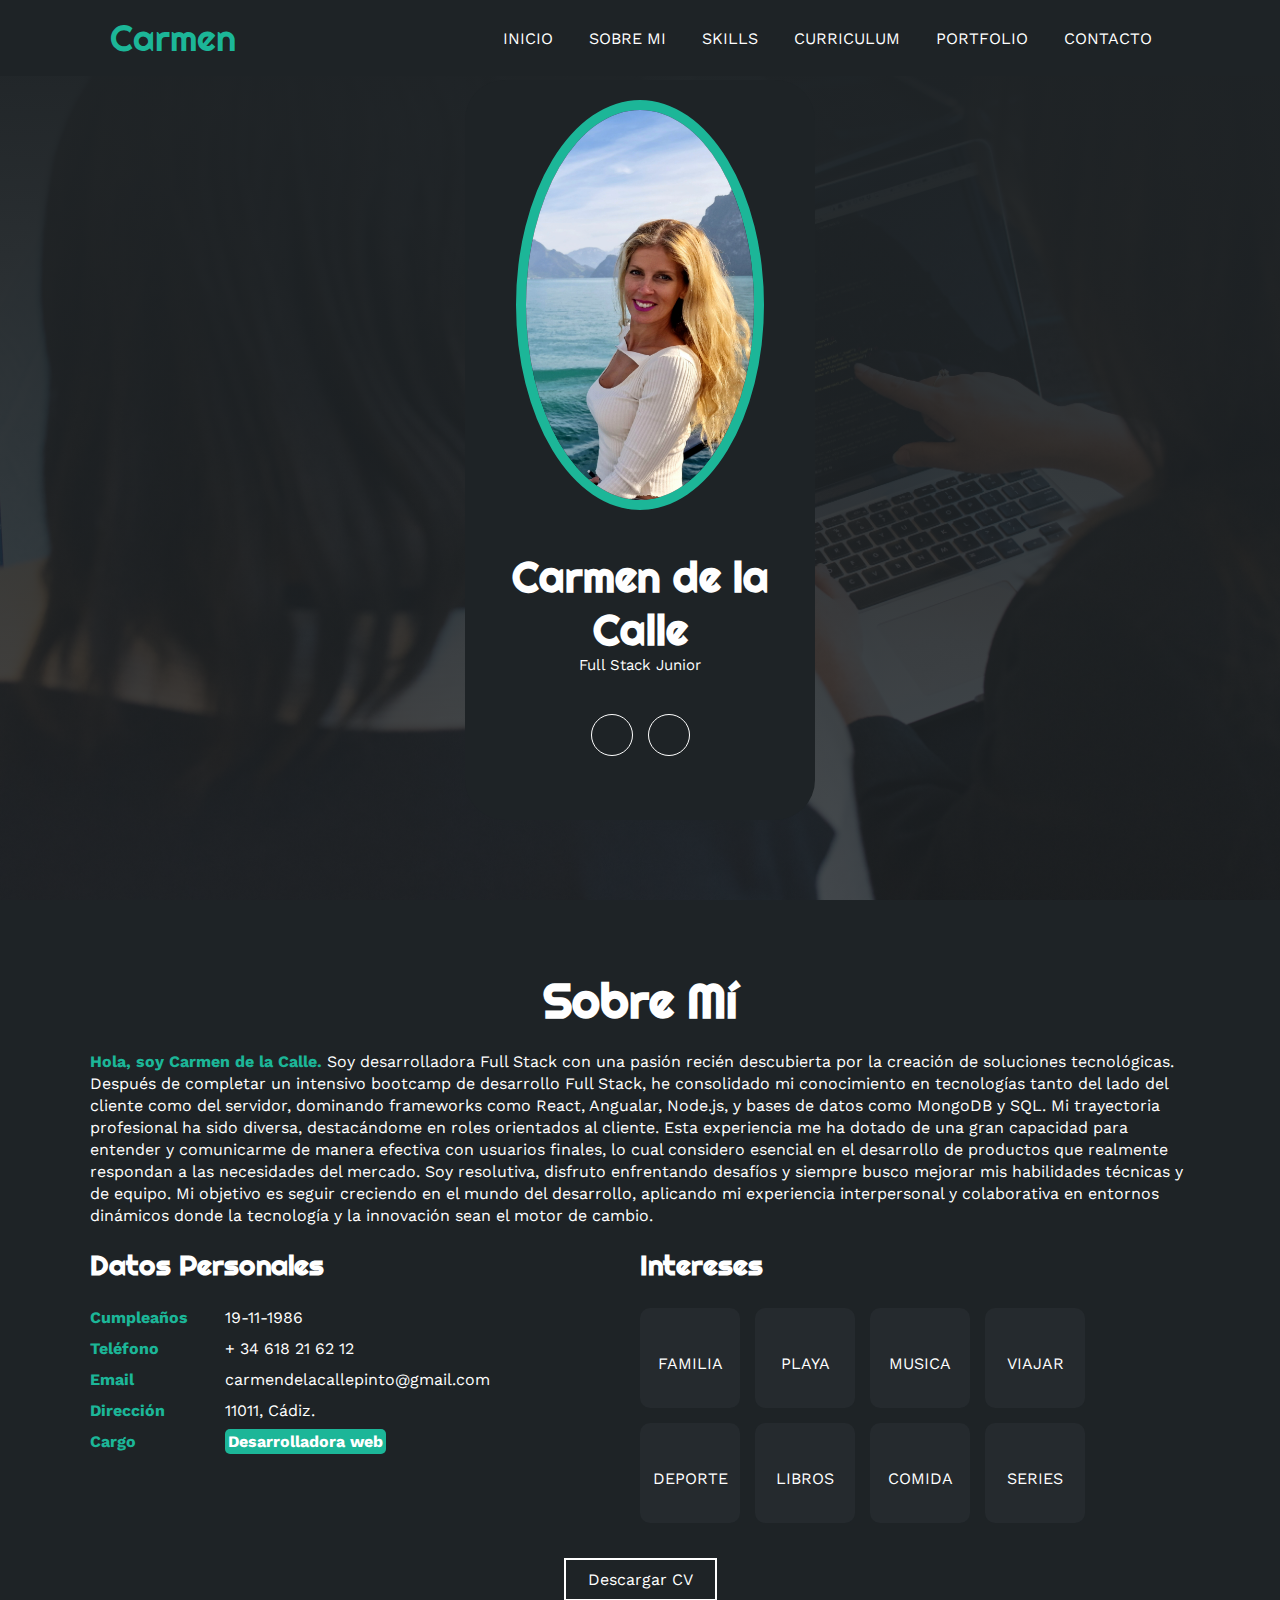
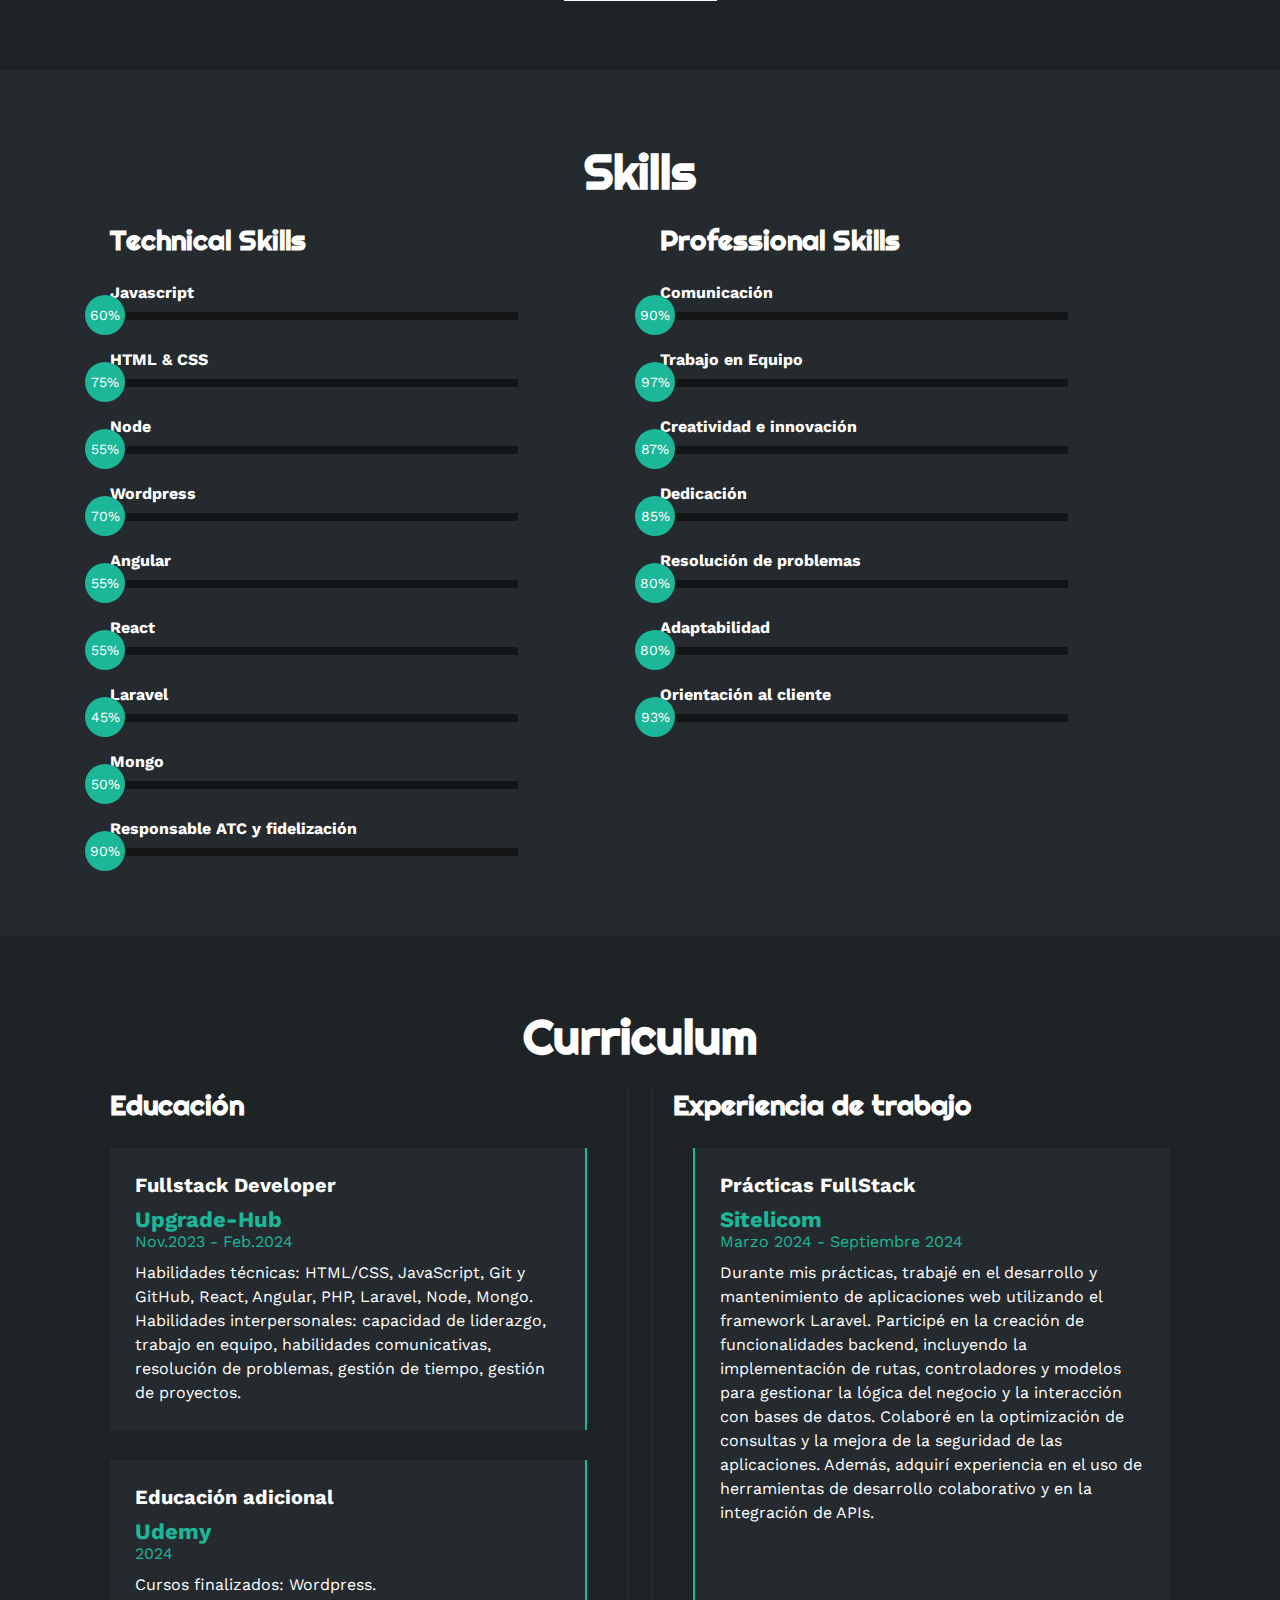
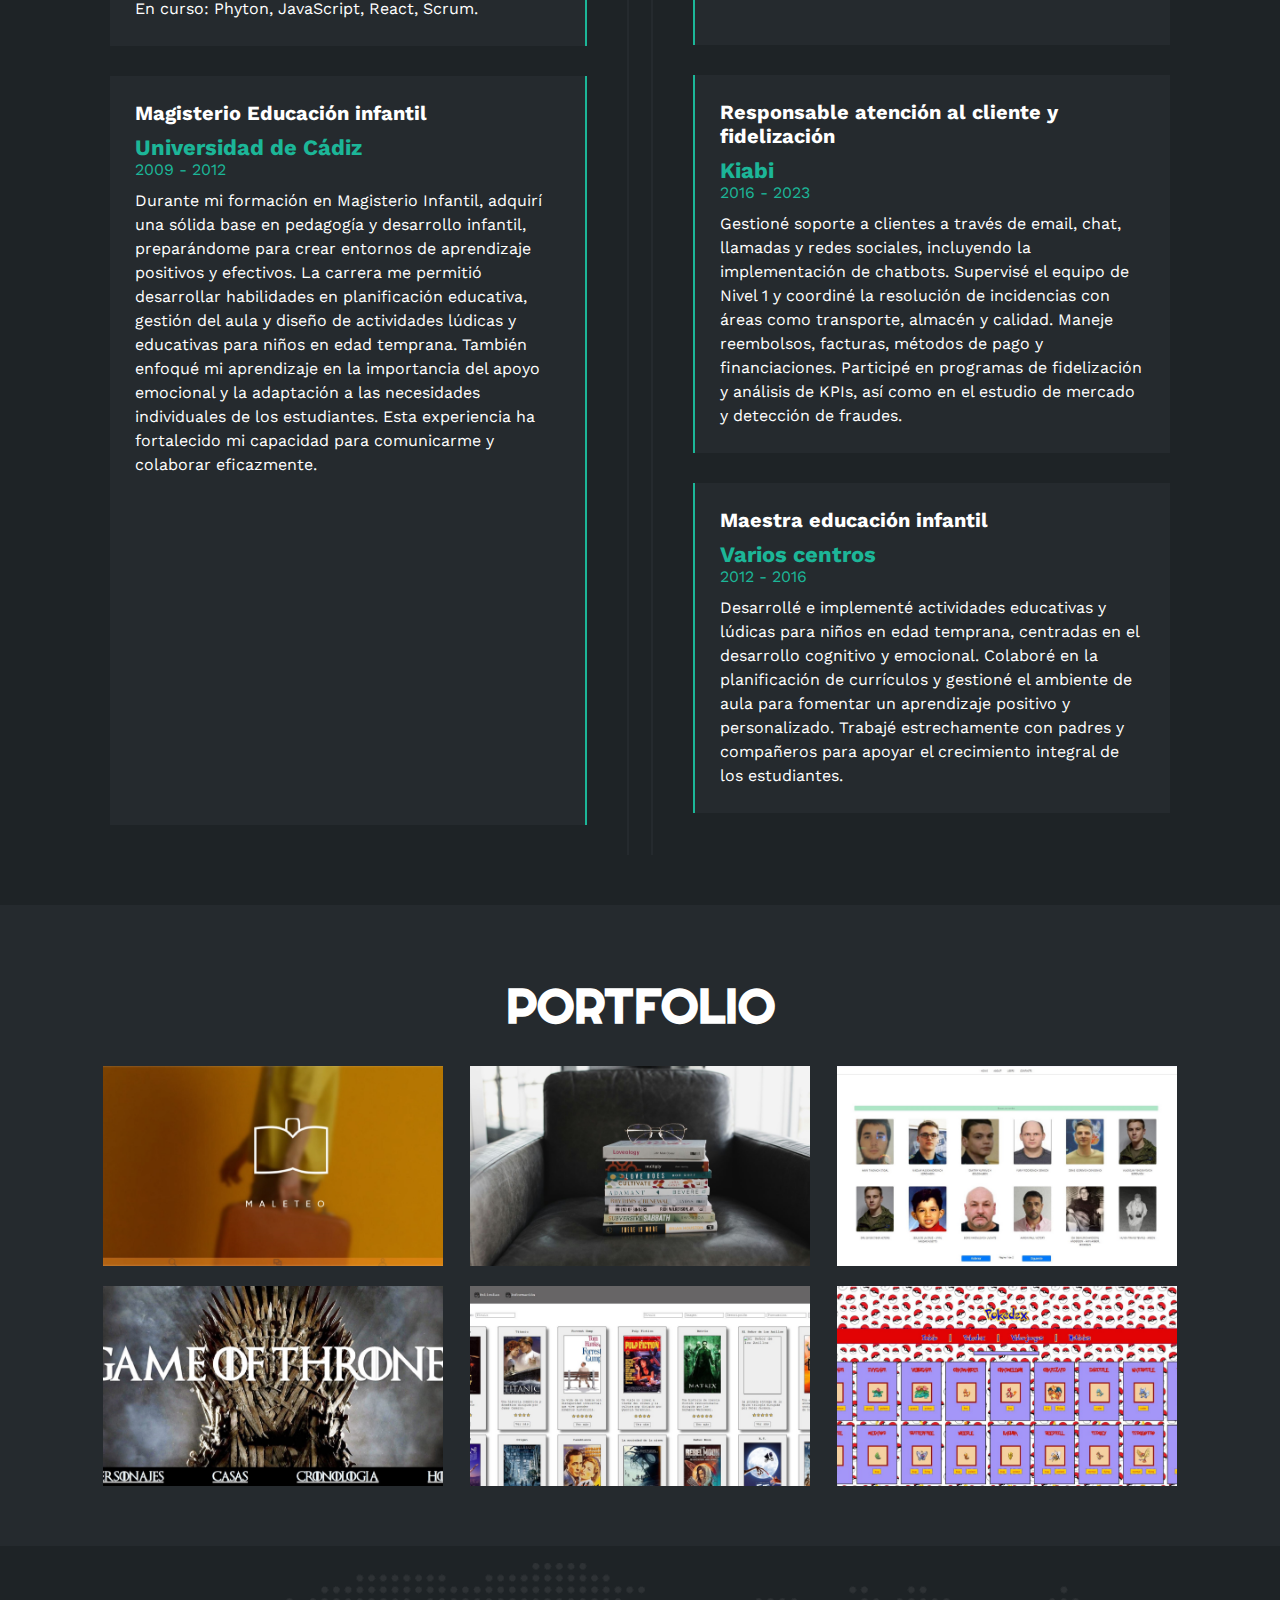
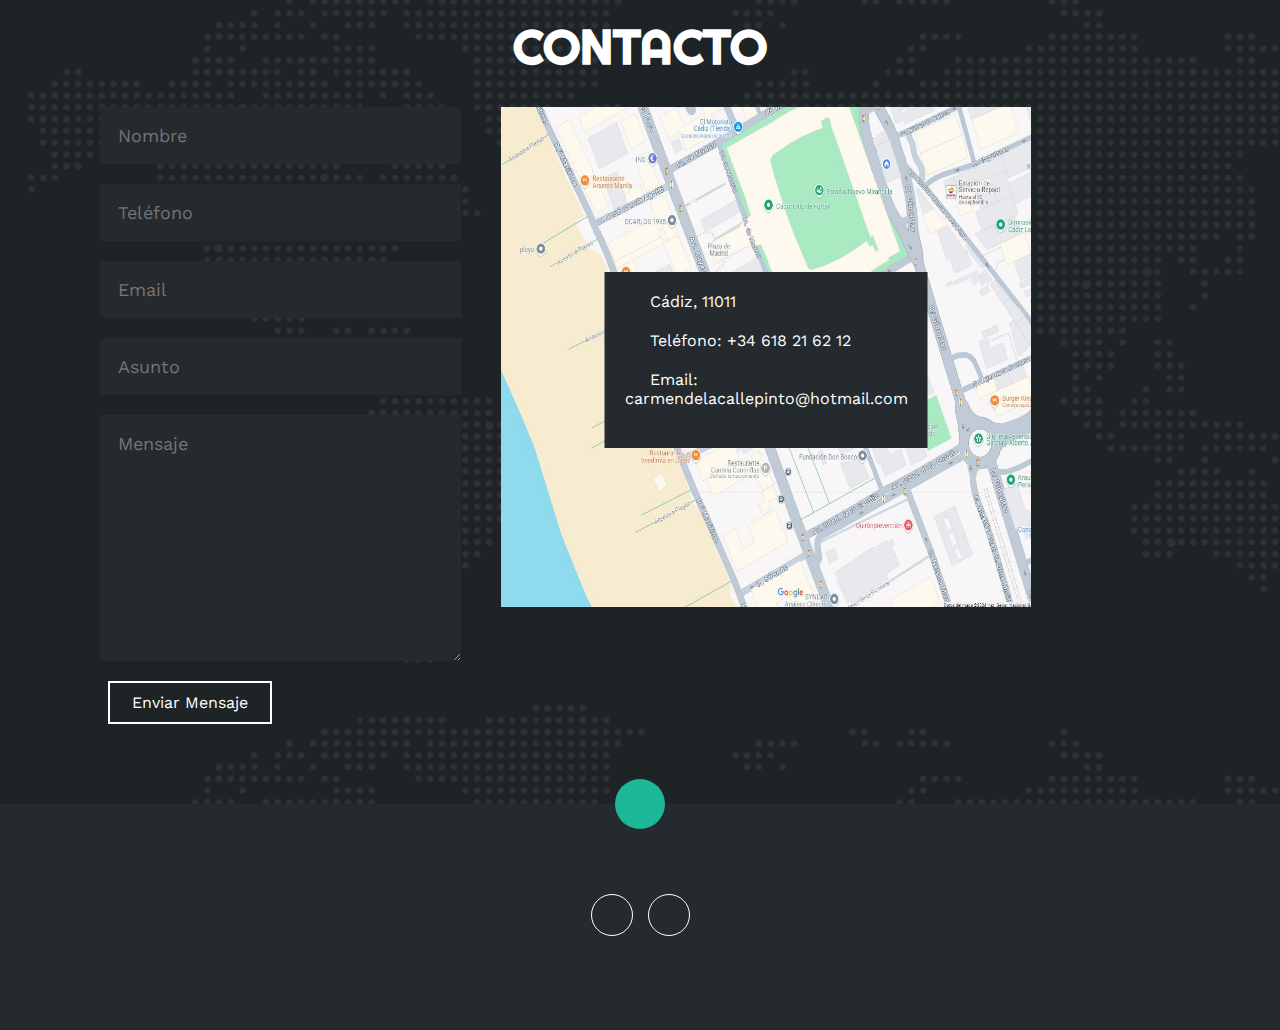
==== commit 9e6c2bca: "css arreglado para contacto, aun con problemas en el envio" ====
--- a/portfolio-carmen/index.html
+++ b/portfolio-carmen/index.html
@@ -500,23 +500,25 @@
         <h2>CONTACTO</h2>
         <div class="fila">
           <!-- Formulario -->
+          <form onsubmit="sendEmail(event)">
           <div class="col">
-            <input type="text" placeholder="Tú Nombre" />
-            <input type="text" placeholder="Número telefónico" />
-            <input type="text" placeholder="Dirección de correo" />
-            <input type="text" placeholder="Tema" />
+            <input type="text" name="from_name" placeholder="Nombre" required />
+            <input type="text" name="phone" placeholder="Teléfono" />
+            <input type="text" name="email" placeholder="Email" required />
+            <input type="text" name="subject" placeholder="Asunto" />
             <textarea
-              name=""
-              id=""
+              name="message"
               cols="30"
               rows="10"
               placeholder="Mensaje"
+              required
             ></textarea>
-            <button>
+            <button type="submit">
               Enviar Mensaje<i class="fa-solid fa-paper-plane"></i>
               <span class="overlay"></span>
             </button>
           </div>
+        </form>
           <!-- Mapa -->
           <div class="col">
             <img src="img/ubicacion.JPG" alt="" />
@@ -532,7 +534,7 @@
                 </li>
                 <li>
                   <i class="fa-solid fa-envelope"></i>
-                  Email: carmendelacallepinto@gmail.com
+                  Email: carmendelacallepinto@hotmail.com
                 </li>
               </ul>
             </div>
--- a/portfolio-carmen/estilo.css
+++ b/portfolio-carmen/estilo.css
@@ -697,10 +697,10 @@
   padding: 10px;
   position: relative;
 }
-.contacto .col input,
-.contacto .col textarea {
-  display: block;
-  width: 100%;
+.contacto form .col input,
+.contacto form .col textarea {
+  display: block;
+  width: 200%;
   padding: 18px;
   border: none;
   margin-bottom: 20px;
@@ -708,7 +708,8 @@
   color: #fff;
   font-size: 18px;
 }
-.contacto button {
+
+.contacto form button {
   cursor: pointer;
   background-color: transparent;
   border: 2px solid #fff;
@@ -721,7 +722,7 @@
   position: relative;
   z-index: 10;
 }
-.contacto button .overlay {
+.contacto form button .overlay {
   position: absolute;
   top: 0;
   left: 0;
@@ -731,7 +732,7 @@
   z-index: -1;
   transition: 1s;
 }
-.contacto button:hover .overlay {
+.contacto form button:hover .overlay {
   width: 100%;
 }
 .contacto .col img {
